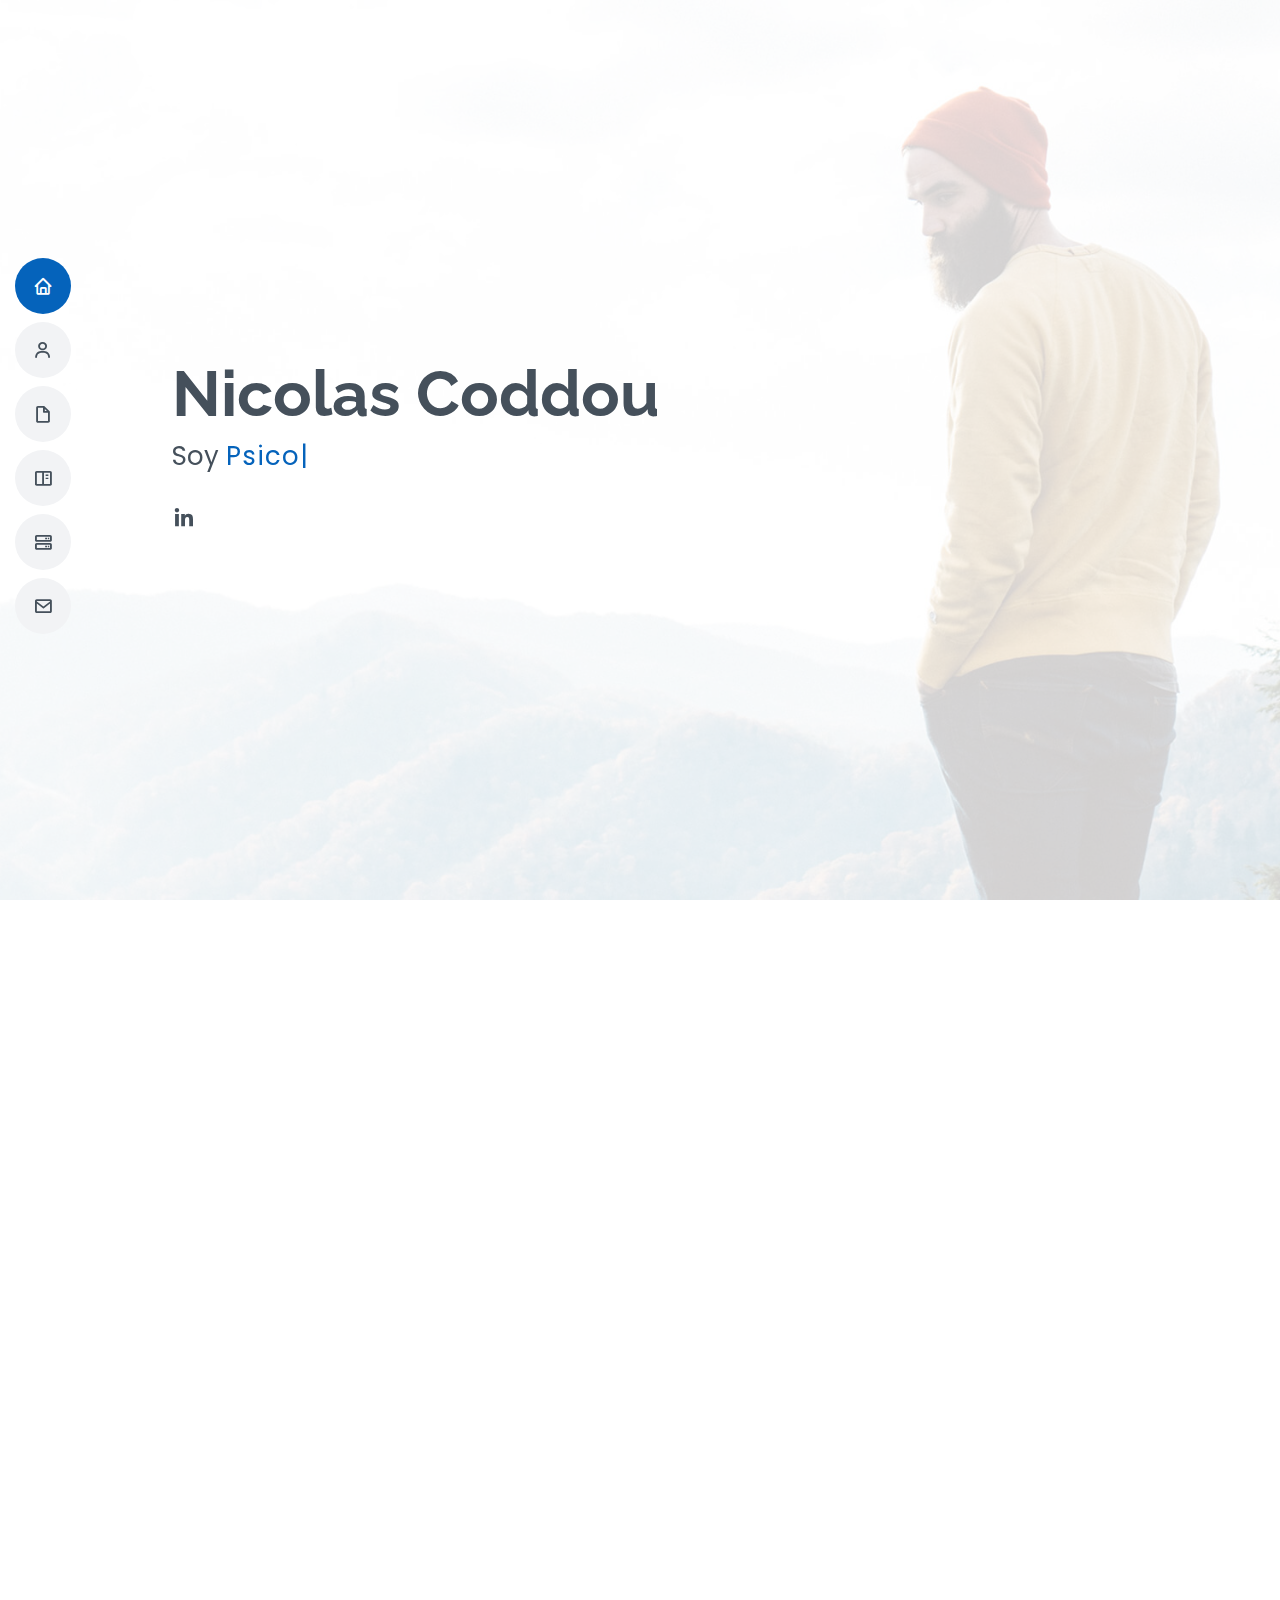
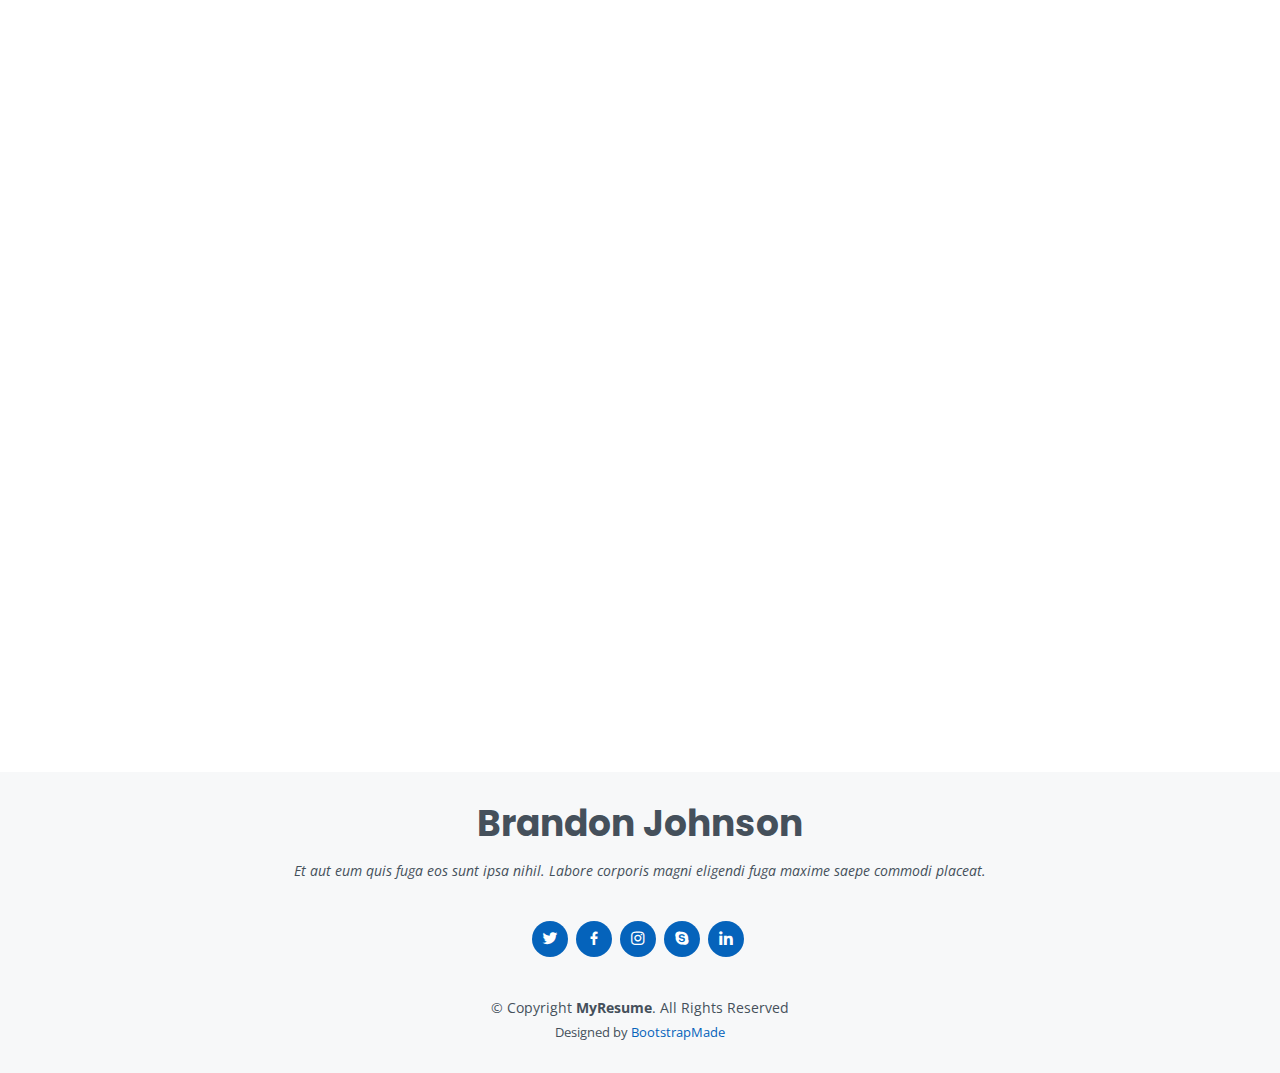
==== index.html @ 9c8418ac "first commit" ====
<!DOCTYPE html>
<html lang="en">

<head>
  <meta charset="utf-8">
  <meta content="width=device-width, initial-scale=1.0" name="viewport">

  <title>MyResume Bootstrap Template - Index</title>
  <meta content="" name="description">
  <meta content="" name="keywords">

  <!-- Favicons -->
  <link href="assets/img/favicon.png" rel="icon">
  <link href="assets/img/apple-touch-icon.png" rel="apple-touch-icon">

  <!-- Google Fonts -->
  <link href="https://fonts.googleapis.com/css?family=Open+Sans:300,300i,400,400i,600,600i,700,700i|Raleway:300,300i,400,400i,500,500i,600,600i,700,700i|Poppins:300,300i,400,400i,500,500i,600,600i,700,700i" rel="stylesheet">

  <!-- Iconos -->
  <link rel="stylesheet" href="https://cdnjs.cloudflare.com/ajax/libs/font-awesome/6.1.1/css/all.min.css" integrity="sha512-KfkfwYDsLkIlwQp6LFnl8zNdLGxu9YAA1QvwINks4PhcElQSvqcyVLLD9aMhXd13uQjoXtEKNosOWaZqXgel0g==" crossorigin="anonymous" referrerpolicy="no-referrer" />    
  
  <!-- Vendor CSS Files -->
  <link href="assets/vendor/aos/aos.css" rel="stylesheet">
  <link href="assets/vendor/bootstrap/css/bootstrap.min.css" rel="stylesheet">
  <link href="assets/vendor/bootstrap-icons/bootstrap-icons.css" rel="stylesheet">
  <link href="assets/vendor/boxicons/css/boxicons.min.css" rel="stylesheet">
  <link href="assets/vendor/glightbox/css/glightbox.min.css" rel="stylesheet">
  <link href="assets/vendor/swiper/swiper-bundle.min.css" rel="stylesheet">

  <!-- Template Main CSS File -->
  <link href="assets/css/style.css" rel="stylesheet">

  <!-- =======================================================
  * Template Name: MyResume - v4.7.0
  * Template URL: https://bootstrapmade.com/free-html-bootstrap-template-my-resume/
  * Author: BootstrapMade.com
  * License: https://bootstrapmade.com/license/
  ======================================================== -->
</head>

<body>

  <!-- ======= Mobile nav toggle button ======= -->
  <!-- <button type="button" class="mobile-nav-toggle d-xl-none"><i class="bi bi-list mobile-nav-toggle"></i></button> -->
  <i class="bi bi-list mobile-nav-toggle d-xl-none"></i>
  <!-- ======= Header ======= -->
  <header id="header" class="d-flex flex-column justify-content-center">

    <nav id="navbar" class="navbar nav-menu">
      <ul>
        <li><a href="#hero" class="nav-link scrollto active"><i class="bx bx-home"></i> <span>Home</span></a></li>
        <li><a href="#about" class="nav-link scrollto"><i class="bx bx-user"></i> <span>Sobre Mi</span></a></li>
        <li><a href="#resume" class="nav-link scrollto"><i class="bx bx-file-blank"></i> <span>Experiencia</span></a></li>
        <li><a href="#portfolio" class="nav-link scrollto"><i class="bx bx-book-content"></i> <span>Portfolio</span></a></li>
        <li><a href="#services" class="nav-link scrollto"><i class="bx bx-server"></i> <span>Services</span></a></li>
        <li><a href="#contact" class="nav-link scrollto"><i class="bx bx-envelope"></i> <span>Contacto</span></a></li>
      </ul>
    </nav><!-- .nav-menu -->

  </header><!-- End Header -->

  <!-- ======= Hero Section ======= -->
  <section id="hero" class="d-flex flex-column justify-content-center">
    <div class="container" data-aos="zoom-in" data-aos-delay="100">
      <h1>Nicolas Coddou</h1>
      <p>Soy <span class="typed" data-typed-items="Psicologo, Cientista de Datos"></span></p>
      <div class="social-links">
        <!-- <a href="#" class="twitter"><i class="bx bxl-twitter"></i></a>
        <a href="#" class="facebook"><i class="bx bxl-facebook"></i></a>
        <a href="#" class="instagram"><i class="bx bxl-instagram"></i></a>
        <a href="#" class="google-plus"><i class="bx bxl-skype"></i></a> -->
        <a href="https://www.linkedin.com/in/nicolas-coddou-046294187/" class="linkedin"><i class="bx bxl-linkedin"></i></a>
      </div>
    </div>
  </section><!-- End Hero -->

  <main id="main">

    <!-- ======= About Section ======= -->
    <section id="about" class="about">
      <div class="container" data-aos="fade-up">

        <div class="section-title">
          <h2>Sobre Mi</h2>
          <p>Alumno de Magister en Data Science de la Universidad Adolfo Ibañez</p>
        </div>

        <div class="row">
          <div class="col-lg-4">
            <img src="assets/img/profile-img.jpg" class="img-fluid" alt="">
          </div>
          <div class="col-lg-8 pt-4 pt-lg-0 content">
            <h3>Psicologo &amp; Data Scientist.</h3>
            <p class="fst-italic">
              Lorem ipsum dolor sit amet, consectetur adipiscing elit, sed do eiusmod tempor incididunt ut labore et dolore
              magna aliqua.
            </p>
            <div class="row">
              <div class="col-lg-6">
                <ul>
                  <li><i class="bi bi-chevron-right"></i> <strong>Fecha de Nacimiento:</strong> <span>20 de Octubre, 1995</span></li>
                  <li><i class="bi bi-chevron-right"></i> <strong>Sitio:</strong> <span>PONER LINK DE GITHUB</span></li>
                  <li><i class="bi bi-chevron-right"></i> <strong>Telefono:</strong> <span>+569 82490237</span></li>
                  <li><i class="bi bi-chevron-right"></i> <strong>Ciudad:</strong> <span>Santiago, Las Condes</span></li>
                </ul>
              </div>
              <div class="col-lg-6">
                <ul>
                  <li><i class="bi bi-chevron-right"></i> <strong>Edad:</strong> <span>27</span></li>
                  <!-- <li><i class="bi bi-chevron-right"></i> <strong>Grad:</strong> <span>Master</span></li> -->
                  <li><i class="bi bi-chevron-right"></i> <strong>Email:</strong> <span>psi.nicolas.coddou@gmail.com</span></li>
                  <li><i class="bi bi-chevron-right"></i> <strong>Freelance:</strong> <span>Available</span></li>
                </ul>
              </div>
            </div>
            <p>
              Officiis eligendi itaque labore et dolorum mollitia officiis optio vero. Quisquam sunt adipisci omnis et ut. Nulla accusantium dolor incidunt officia tempore. Et eius omnis.
              Cupiditate ut dicta maxime officiis quidem quia. Sed et consectetur qui quia repellendus itaque neque. Aliquid amet quidem ut quaerat cupiditate. Ab et eum qui repellendus omnis culpa magni laudantium dolores.
            </p>
          </div>
        </div>

      </div>
    </section><!-- End About Section -->

    <!-- ======= Facts Section ======= -->
    <section id="facts" class="facts">
      <div class="container" data-aos="fade-up">

        <div class="section-title">
          <h2>Facts</h2>
          <p>Magnam dolores commodi suscipit. Necessitatibus eius consequatur ex aliquid fuga eum quidem. Sit sint consectetur velit. Quisquam quos quisquam cupiditate. Et nemo qui impedit suscipit alias ea. Quia fugiat sit in iste officiis commodi quidem hic quas.</p>
        </div>

        <div class="row">

          <!-- <div class="col-lg-3 col-md-6">
            <div class="count-box">
              <i class="fa-solid fa-building-columns"></i>
              <span data-purecounter-start="0" data-purecounter-end="3" data-purecounter-duration="1" class="purecounter"></span>
              <p>Diplomados</p>
            </div>
          </div>

          <div class="col-lg-3 col-md-6 mt-5 mt-md-0">
            <div class="count-box">
              <i class="bi bi-journal-richtext"></i>
              <span data-purecounter-start="0" data-purecounter-end="521" data-purecounter-duration="1" class="purecounter"></span>
              <p>Projects</p>
            </div>
          </div> -->

          <div class="col-lg-6 col-md-6 mt-5 mt-lg-0">
            <div class="count-box">
              <i class="fa-solid fa-building-columns"></i>
              <span data-purecounter-start="0" data-purecounter-end="3" data-purecounter-duration="1" class="purecounter"></span>
              <p>Diplomados</p>
            </div>
          </div>

          <div class="col-lg-6 col-md-6 mt-5 mt-lg-0">
            <div class="count-box">
              <i class="fa-solid fa-code"></i>
              <span data-purecounter-start="0" data-purecounter-end="102" data-purecounter-duration="1" class="purecounter"></span>
              <p>Semanas Programando</p>
            </div>
          </div>

        </div>

      </div>
    </section><!-- End Facts Section -->

    <!-- ======= Skills Section ======= -->
    <section id="skills" class="skills section-bg">
      <div class="container" data-aos="fade-up">

        <div class="section-title">
          <h2>Habilidades</h2>
          <p>Magnam dolores commodi suscipit. Necessitatibus eius consequatur ex aliquid fuga eum quidem. Sit sint consectetur velit. Quisquam quos quisquam cupiditate. Et nemo qui impedit suscipit alias ea. Quia fugiat sit in iste officiis commodi quidem hic quas.</p>
        </div>

        <div class="row skills-content">

          <div class="col-lg-6">

            <div class="progress">
              <span class="skill">Python<i class="val">Intermedio-Avanzado</i></span>
              <div class="progress-bar-wrap">
                <div class="progress-bar" role="progressbar" aria-valuenow="74" aria-valuemin="0" aria-valuemax="80"></div>
              </div>
            </div>

            <div class="progress">
              <span class="skill">SQL y Derivados <i class="val">Intermedio</i></span>
              <div class="progress-bar-wrap">
                <div class="progress-bar" role="progressbar" aria-valuenow="56" aria-valuemin="0" aria-valuemax="100"></div>
              </div>
            </div>

            <div class="progress">
              <span class="skill">HTML <i class="val">Basico</i></span>
              <div class="progress-bar-wrap">
                <div class="progress-bar" role="progressbar" aria-valuenow="35" aria-valuemin="0" aria-valuemax="100"></div>
              </div>
            </div>

          </div>

          <div class="col-lg-6">

            <div class="progress">
              <span class="skill">CSS <i class="val">Avanzado</i></span>
              <div class="progress-bar-wrap">
                <div class="progress-bar" role="progressbar" aria-valuenow="30" aria-valuemin="0" aria-valuemax="100"></div>
              </div>
            </div>

            <div class="progress">
              <span class="skill">PowerPoint - Google Slides <i class="val">Avanzado</i></span>
              <div class="progress-bar-wrap">
                <div class="progress-bar" role="progressbar" aria-valuenow="85" aria-valuemin="0" aria-valuemax="100"></div>
              </div>
            </div>

            <div class="progress">
              <span class="skill">EXCEL <i class="val">Intermedio</i></span>
              <div class="progress-bar-wrap">
                <div class="progress-bar" role="progressbar" aria-valuenow="55" aria-valuemin="0" aria-valuemax="100"></div>
              </div>
            </div>

          </div>

        </div>

      </div>
    </section><!-- End Skills Section -->

    <!-- ======= Resume Section ======= -->
    <section id="resume" class="resume">
      <div class="container" data-aos="fade-up">

        <div class="section-title">
          <h2>Experiencia y Formación</h2>
        </div>

        <div class="row">
          <div class="col-lg-6">
            <h3 class="resume-title">Resumen</h3>
            <div class="resume-item pb-0">
              <h4>Nicolas Coddou</h4>
              <p><em>Psicologo con interes en expandirse al area de la Ciencia de Datos, con el fin de poder unir las ciencias sociales y la ingenieria Estadistica para la toma de decisiones</em></p>
              <ul>
                <li>Las Condes, Santiago</li>
                <li>+569 82490237</li>
                <li>psi.nicolas.coddou@gmail.com</li>
              </ul>
            </div>

            <h3 class="resume-title">Educación - Grados Academicos</h3>
            <div class="resume-item">
              <h4>Magister Data Science</h4>
              <h5>2021 - 2023</h5>
              <p></p>
              <img src="/assets/img/uai.jpg" alt="Logo UAI">
              <p></p>
              <p>Formamos para especializarse en Ciencia de Datos, para ser capaz de tomar decisiones
                estratégicas a través de conocimientos sólidos en gestión y análisis
                de datos</p>
            </div>
            <div class="resume-item">
              <h4>Psicología</h4>
              <h5>2014 - 2019</h5>
              <p></p>
              <img src="/assets/img/udp.png" alt="Logo UDP">
              <p></p>
              <p>Los psicólogos y psicólogas de la Universidad Diego Portales están preparados y preparadas para elaborar y ejecutar diagnósticos e intervenciones psicológicas en distintos contextos, tales como consulta privada, centros de salud, centros educacionales, programas psicosociales, programas psicojurídicos, empresas u organizaciones.</p>
            </div>
          </div>
          <div class="col-lg-6">
            <h3 class="resume-title">Postgrados</h3>
            <div class="resume-item">
              <h4>Big Data y Machine Learning</h4>
              <h5>2021</h5>
              <p></p>
              <img src="/assets/img/logo-puc.png" alt="Logo UDP">
              <p></p>
              <ul>
                <li>Formacion en las librerías Esenciales de Python para Machine Learning</li>
                <li>Herramientas de Big Data: Ecosistema Hadoop </li>
                <li>Visualizacion de Datos</li>
                <li>Aplicación de Casos</li>
              </ul>
            </div>
            <div class="resume-item">
              <h4>Graphic design specialist</h4>
              <h5>2017 - 2018</h5>
              <p><em>Stepping Stone Advertising, New York, NY</em></p>
              <ul>
                <li>Developed numerous marketing programs (logos, brochures,infographics, presentations, and advertisements).</li>
                <li>Managed up to 5 projects or tasks at a given time while under pressure</li>
                <li>Recommended and consulted with clients on the most appropriate graphic design</li>
                <li>Created 4+ design presentations and proposals a month for clients and account managers</li>
              </ul>
            </div>
          </div>
        </div>

      </div>
    </section><!-- End Resume Section -->

    <!-- ======= Portfolio Section ======= -->
    <section id="portfolio" class="portfolio section-bg">
      <div class="container" data-aos="fade-up">

        <div class="section-title">
          <h2>Portfolio</h2>
          <p>Magnam dolores commodi suscipit. Necessitatibus eius consequatur ex aliquid fuga eum quidem. Sit sint consectetur velit. Quisquam quos quisquam cupiditate. Et nemo qui impedit suscipit alias ea. Quia fugiat sit in iste officiis commodi quidem hic quas.</p>
        </div>

        <div class="row">
          <div class="col-lg-12 d-flex justify-content-center" data-aos="fade-up" data-aos-delay="100">
            <ul id="portfolio-flters">
              <li data-filter="*" class="filter-active">All</li>
              <li data-filter=".filter-app">App</li>
              <li data-filter=".filter-card">Card</li>
              <li data-filter=".filter-web">Web</li>
            </ul>
          </div>
        </div>

        <div class="row portfolio-container" data-aos="fade-up" data-aos-delay="200">

          <div class="col-lg-4 col-md-6 portfolio-item filter-app">
            <div class="portfolio-wrap">
              <img src="assets/img/portfolio/portfolio-1.jpg" class="img-fluid" alt="">
              <div class="portfolio-info">
                <h4>App 1</h4>
                <p>App</p>
                <div class="portfolio-links">
                  <a href="assets/img/portfolio/portfolio-1.jpg" data-gallery="portfolioGallery" class="portfolio-lightbox" title="App 1"><i class="bx bx-plus"></i></a>
                  <a href="portfolio-details.html" class="portfolio-details-lightbox" data-glightbox="type: external" title="Portfolio Details"><i class="bx bx-link"></i></a>
                </div>
              </div>
            </div>
          </div>

          <div class="col-lg-4 col-md-6 portfolio-item filter-web">
            <div class="portfolio-wrap">
              <img src="assets/img/portfolio/portfolio-2.jpg" class="img-fluid" alt="">
              <div class="portfolio-info">
                <h4>Web 3</h4>
                <p>Web</p>
                <div class="portfolio-links">
                  <a href="assets/img/portfolio/portfolio-2.jpg" data-gallery="portfolioGallery" class="portfolio-lightbox" title="Web 3"><i class="bx bx-plus"></i></a>
                  <a href="portfolio-details.html" class="portfolio-details-lightbox" data-glightbox="type: external" title="Portfolio Details"><i class="bx bx-link"></i></a>
                </div>
              </div>
            </div>
          </div>

          <div class="col-lg-4 col-md-6 portfolio-item filter-app">
            <div class="portfolio-wrap">
              <img src="assets/img/portfolio/portfolio-3.jpg" class="img-fluid" alt="">
              <div class="portfolio-info">
                <h4>App 2</h4>
                <p>App</p>
                <div class="portfolio-links">
                  <a href="assets/img/portfolio/portfolio-3.jpg" data-gallery="portfolioGallery" class="portfolio-lightbox" title="App 2"><i class="bx bx-plus"></i></a>
                  <a href="portfolio-details.html" class="portfolio-details-lightbox" data-glightbox="type: external" title="Portfolio Details"><i class="bx bx-link"></i></a>
                </div>
              </div>
            </div>
          </div>

          <div class="col-lg-4 col-md-6 portfolio-item filter-card">
            <div class="portfolio-wrap">
              <img src="assets/img/portfolio/portfolio-4.jpg" class="img-fluid" alt="">
              <div class="portfolio-info">
                <h4>Card 2</h4>
                <p>Card</p>
                <div class="portfolio-links">
                  <a href="assets/img/portfolio/portfolio-4.jpg" data-gallery="portfolioGallery" class="portfolio-lightbox" title="Card 2"><i class="bx bx-plus"></i></a>
                  <a href="portfolio-details.html" class="portfolio-details-lightbox" data-glightbox="type: external" title="Portfolio Details"><i class="bx bx-link"></i></a>
                </div>
              </div>
            </div>
          </div>

          <div class="col-lg-4 col-md-6 portfolio-item filter-web">
            <div class="portfolio-wrap">
              <img src="assets/img/portfolio/portfolio-5.jpg" class="img-fluid" alt="">
              <div class="portfolio-info">
                <h4>Web 2</h4>
                <p>Web</p>
                <div class="portfolio-links">
                  <a href="assets/img/portfolio/portfolio-5.jpg" data-gallery="portfolioGallery" class="portfolio-lightbox" title="Web 2"><i class="bx bx-plus"></i></a>
                  <a href="portfolio-details.html" class="portfolio-details-lightbox" data-glightbox="type: external" title="Portfolio Details"><i class="bx bx-link"></i></a>
                </div>
              </div>
            </div>
          </div>

          <div class="col-lg-4 col-md-6 portfolio-item filter-app">
            <div class="portfolio-wrap">
              <img src="assets/img/portfolio/portfolio-6.jpg" class="img-fluid" alt="">
              <div class="portfolio-info">
                <h4>App 3</h4>
                <p>App</p>
                <div class="portfolio-links">
                  <a href="assets/img/portfolio/portfolio-6.jpg" data-gallery="portfolioGallery" class="portfolio-lightbox" title="App 3"><i class="bx bx-plus"></i></a>
                  <a href="portfolio-details.html" class="portfolio-details-lightbox" data-glightbox="type: external" title="Portfolio Details"><i class="bx bx-link"></i></a>
                </div>
              </div>
            </div>
          </div>

          <div class="col-lg-4 col-md-6 portfolio-item filter-card">
            <div class="portfolio-wrap">
              <img src="assets/img/portfolio/portfolio-7.jpg" class="img-fluid" alt="">
              <div class="portfolio-info">
                <h4>Card 1</h4>
                <p>Card</p>
                <div class="portfolio-links">
                  <a href="assets/img/portfolio/portfolio-7.jpg" data-gallery="portfolioGallery" class="portfolio-lightbox" title="Card 1"><i class="bx bx-plus"></i></a>
                  <a href="portfolio-details.html" class="portfolio-details-lightbox" data-glightbox="type: external" title="Portfolio Details"><i class="bx bx-link"></i></a>
                </div>
              </div>
            </div>
          </div>

          <div class="col-lg-4 col-md-6 portfolio-item filter-card">
            <div class="portfolio-wrap">
              <img src="assets/img/portfolio/portfolio-8.jpg" class="img-fluid" alt="">
              <div class="portfolio-info">
                <h4>Card 3</h4>
                <p>Card</p>
                <div class="portfolio-links">
                  <a href="assets/img/portfolio/portfolio-8.jpg" data-gallery="portfolioGallery" class="portfolio-lightbox" title="Card 3"><i class="bx bx-plus"></i></a>
                  <a href="portfolio-details.html" class="portfolio-details-lightbox" data-glightbox="type: external" title="Portfolio Details"><i class="bx bx-link"></i></a>
                </div>
              </div>
            </div>
          </div>

          <div class="col-lg-4 col-md-6 portfolio-item filter-web">
            <div class="portfolio-wrap">
              <img src="assets/img/portfolio/portfolio-9.jpg" class="img-fluid" alt="">
              <div class="portfolio-info">
                <h4>Web 3</h4>
                <p>Web</p>
                <div class="portfolio-links">
                  <a href="assets/img/portfolio/portfolio-9.jpg" data-gallery="portfolioGallery" class="portfolio-lightbox" title="Web 3"><i class="bx bx-plus"></i></a>
                  <a href="portfolio-details.html" class="portfolio-details-lightbox" data-glightbox="type: external" title="Portfolio Details"><i class="bx bx-link"></i></a>
                </div>
              </div>
            </div>
          </div>

        </div>

      </div>
    </section><!-- End Portfolio Section -->

    <!-- ======= Services Section ======= -->
    <section id="services" class="services">
      <div class="container" data-aos="fade-up">

        <div class="section-title">
          <h2>Services</h2>
          <p>Magnam dolores commodi suscipit. Necessitatibus eius consequatur ex aliquid fuga eum quidem. Sit sint consectetur velit. Quisquam quos quisquam cupiditate. Et nemo qui impedit suscipit alias ea. Quia fugiat sit in iste officiis commodi quidem hic quas.</p>
        </div>

        <div class="row">

          <div class="col-lg-4 col-md-6 d-flex align-items-stretch" data-aos="zoom-in" data-aos-delay="100">
            <div class="icon-box iconbox-blue">
              <div class="icon">
                <svg width="100" height="100" viewBox="0 0 600 600" xmlns="http://www.w3.org/2000/svg">
                  <path stroke="none" stroke-width="0" fill="#f5f5f5" d="M300,521.0016835830174C376.1290562159157,517.8887921683347,466.0731472004068,529.7835943286574,510.70327084640275,468.03025145048787C554.3714126377745,407.6079735673963,508.03601936045806,328.9844924480964,491.2728898941984,256.3432110539036C474.5976632858925,184.082847569629,479.9380746630129,96.60480741107993,416.23090153303,58.64404602377083C348.86323505073057,18.502131276798302,261.93793281208167,40.57373210992963,193.5410806939664,78.93577620505333C130.42746243093433,114.334589627462,98.30271207620316,179.96522072025542,76.75703585869454,249.04625023123273C51.97151888228291,328.5150500222984,13.704378332031375,421.85034740162234,66.52175969318436,486.19268352777647C119.04800174914682,550.1803526380478,217.28368757567262,524.383925680826,300,521.0016835830174"></path>
                </svg>
                <i class="bx bxl-dribbble"></i>
              </div>
              <h4><a href="">Lorem Ipsum</a></h4>
              <p>Voluptatum deleniti atque corrupti quos dolores et quas molestias excepturi</p>
            </div>
          </div>

          <div class="col-lg-4 col-md-6 d-flex align-items-stretch mt-4 mt-md-0" data-aos="zoom-in" data-aos-delay="200">
            <div class="icon-box iconbox-orange ">
              <div class="icon">
                <svg width="100" height="100" viewBox="0 0 600 600" xmlns="http://www.w3.org/2000/svg">
                  <path stroke="none" stroke-width="0" fill="#f5f5f5" d="M300,582.0697525312426C382.5290701553225,586.8405444964366,449.9789794690241,525.3245884688669,502.5850820975895,461.55621195738473C556.606425686781,396.0723002908107,615.8543463187945,314.28637112970534,586.6730223649479,234.56875336149918C558.9533121215079,158.8439757836574,454.9685369536778,164.00468322053177,381.49747125262974,130.76875717737553C312.15926192815925,99.40240125094834,248.97055460311594,18.661163978235184,179.8680185752513,50.54337015887873C110.5421016452524,82.52863877960104,119.82277516462835,180.83849132639028,109.12597500060166,256.43424936330496C100.08760227029461,320.3096726198365,92.17705696193138,384.0621239912766,124.79988738764834,439.7174275375508C164.83382741302287,508.01625554203684,220.96474134820875,577.5009287672846,300,582.0697525312426"></path>
                </svg>
                <i class="bx bx-file"></i>
              </div>
              <h4><a href="">Sed Perspiciatis</a></h4>
              <p>Duis aute irure dolor in reprehenderit in voluptate velit esse cillum dolore</p>
            </div>
          </div>

          <div class="col-lg-4 col-md-6 d-flex align-items-stretch mt-4 mt-lg-0" data-aos="zoom-in" data-aos-delay="300">
            <div class="icon-box iconbox-pink">
              <div class="icon">
                <svg width="100" height="100" viewBox="0 0 600 600" xmlns="http://www.w3.org/2000/svg">
                  <path stroke="none" stroke-width="0" fill="#f5f5f5" d="M300,541.5067337569781C382.14930387511276,545.0595476570109,479.8736841581634,548.3450877840088,526.4010558755058,480.5488172755941C571.5218469581645,414.80211281144784,517.5187510058486,332.0715597781072,496.52539010469104,255.14436215662573C477.37192572678356,184.95920475031193,473.57363656557914,105.61284051026155,413.0603344069578,65.22779650032875C343.27470386102294,18.654635553484475,251.2091493199835,5.337323636656869,175.0934190732945,40.62881213300186C97.87086631185822,76.43348514350839,51.98124368387456,156.15599469081315,36.44837278890362,239.84606092416172C21.716077023791087,319.22268207091537,43.775223500013084,401.1760424656574,96.891909868211,461.97329694683043C147.22146801428983,519.5804099606455,223.5754009179313,538.201503339737,300,541.5067337569781"></path>
                </svg>
                <i class="bx bx-tachometer"></i>
              </div>
              <h4><a href="">Magni Dolores</a></h4>
              <p>Excepteur sint occaecat cupidatat non proident, sunt in culpa qui officia</p>
            </div>
          </div>

          <div class="col-lg-4 col-md-6 d-flex align-items-stretch mt-4" data-aos="zoom-in" data-aos-delay="100">
            <div class="icon-box iconbox-yellow">
              <div class="icon">
                <svg width="100" height="100" viewBox="0 0 600 600" xmlns="http://www.w3.org/2000/svg">
                  <path stroke="none" stroke-width="0" fill="#f5f5f5" d="M300,503.46388370962813C374.79870501325706,506.71871716319447,464.8034551963731,527.1746412648533,510.4981551193396,467.86667711651364C555.9287308511215,408.9015244558933,512.6030010748507,327.5744911775523,490.211057578863,256.5855673507754C471.097692560561,195.9906835881958,447.69079081568157,138.11976852964426,395.19560036434837,102.3242989838813C329.3053358748298,57.3949838291264,248.02791733380457,8.279543830951368,175.87071277845988,42.242879143198664C103.41431057327972,76.34704239035025,93.79494320519305,170.9812938413882,81.28167332365135,250.07896920659033C70.17666984294237,320.27484674793965,64.84698225790005,396.69656628748305,111.28512138212992,450.4950937839243C156.20124167950087,502.5303643271138,231.32542653798444,500.4755392045468,300,503.46388370962813"></path>
                </svg>
                <i class="bx bx-layer"></i>
              </div>
              <h4><a href="">Nemo Enim</a></h4>
              <p>At vero eos et accusamus et iusto odio dignissimos ducimus qui blanditiis</p>
            </div>
          </div>

          <div class="col-lg-4 col-md-6 d-flex align-items-stretch mt-4" data-aos="zoom-in" data-aos-delay="200">
            <div class="icon-box iconbox-red">
              <div class="icon">
                <svg width="100" height="100" viewBox="0 0 600 600" xmlns="http://www.w3.org/2000/svg">
                  <path stroke="none" stroke-width="0" fill="#f5f5f5" d="M300,532.3542879108572C369.38199826031484,532.3153073249985,429.10787420159085,491.63046689027357,474.5244479745417,439.17860296908856C522.8885846962883,383.3225815378663,569.1668002868075,314.3205725914397,550.7432151929288,242.7694973846089C532.6665558377875,172.5657663291529,456.2379748765914,142.6223662098291,390.3689995646985,112.34683881706744C326.66090330228417,83.06452184765237,258.84405631176094,53.51806209861945,193.32584062364296,78.48882559362697C121.61183558270385,105.82097193414197,62.805066853699245,167.19869350419734,48.57481801355237,242.6138429142374C34.843463184063346,315.3850353017275,76.69343916112496,383.4422959591041,125.22947124332185,439.3748458443577C170.7312796277747,491.8107796887764,230.57421082200815,532.3932930995766,300,532.3542879108572"></path>
                </svg>
                <i class="bx bx-slideshow"></i>
              </div>
              <h4><a href="">Dele Cardo</a></h4>
              <p>Quis consequatur saepe eligendi voluptatem consequatur dolor consequuntur</p>
            </div>
          </div>

          <div class="col-lg-4 col-md-6 d-flex align-items-stretch mt-4" data-aos="zoom-in" data-aos-delay="300">
            <div class="icon-box iconbox-teal">
              <div class="icon">
                <svg width="100" height="100" viewBox="0 0 600 600" xmlns="http://www.w3.org/2000/svg">
                  <path stroke="none" stroke-width="0" fill="#f5f5f5" d="M300,566.797414625762C385.7384707136149,576.1784315230908,478.7894351017131,552.8928747891023,531.9192734346935,484.94944893311C584.6109503024035,417.5663521118492,582.489472248146,322.67544863468447,553.9536738515405,242.03673114598146C529.1557734026468,171.96086150256528,465.24506316201064,127.66468636344209,395.9583748389544,100.7403814666027C334.2173773831606,76.7482773500951,269.4350130405921,84.62216499799875,207.1952322260088,107.2889140133804C132.92018162631612,134.33871894543012,41.79353780512637,160.00259165414826,22.644507872594943,236.69541883565114C3.319112789854554,314.0945973066697,72.72355303640163,379.243833228382,124.04198916343866,440.3218312028393C172.9286146004772,498.5055451809895,224.45579914871206,558.5317968840102,300,566.797414625762"></path>
                </svg>
                <i class="bx bx-arch"></i>
              </div>
              <h4><a href="">Divera Don</a></h4>
              <p>Modi nostrum vel laborum. Porro fugit error sit minus sapiente sit aspernatur</p>
            </div>
          </div>

        </div>

      </div>
    </section><!-- End Services Section -->

    <!-- ======= Testimonials Section ======= -->
    <section id="testimonials" class="testimonials section-bg">
      <div class="container" data-aos="fade-up">

        <div class="section-title">
          <h2>Testimonials</h2>
        </div>

        <div class="testimonials-slider swiper" data-aos="fade-up" data-aos-delay="100">
          <div class="swiper-wrapper">

            <div class="swiper-slide">
              <div class="testimonial-item">
                <img src="assets/img/testimonials/testimonials-1.jpg" class="testimonial-img" alt="">
                <h3>Saul Goodman</h3>
                <h4>Ceo &amp; Founder</h4>
                <p>
                  <i class="bx bxs-quote-alt-left quote-icon-left"></i>
                  Proin iaculis purus consequat sem cure digni ssim donec porttitora entum suscipit rhoncus. Accusantium quam, ultricies eget id, aliquam eget nibh et. Maecen aliquam, risus at semper.
                  <i class="bx bxs-quote-alt-right quote-icon-right"></i>
                </p>
              </div>
            </div><!-- End testimonial item -->

            <div class="swiper-slide">
              <div class="testimonial-item">
                <img src="assets/img/testimonials/testimonials-2.jpg" class="testimonial-img" alt="">
                <h3>Sara Wilsson</h3>
                <h4>Designer</h4>
                <p>
                  <i class="bx bxs-quote-alt-left quote-icon-left"></i>
                  Export tempor illum tamen malis malis eram quae irure esse labore quem cillum quid cillum eram malis quorum velit fore eram velit sunt aliqua noster fugiat irure amet legam anim culpa.
                  <i class="bx bxs-quote-alt-right quote-icon-right"></i>
                </p>
              </div>
            </div><!-- End testimonial item -->

            <div class="swiper-slide">
              <div class="testimonial-item">
                <img src="assets/img/testimonials/testimonials-3.jpg" class="testimonial-img" alt="">
                <h3>Jena Karlis</h3>
                <h4>Store Owner</h4>
                <p>
                  <i class="bx bxs-quote-alt-left quote-icon-left"></i>
                  Enim nisi quem export duis labore cillum quae magna enim sint quorum nulla quem veniam duis minim tempor labore quem eram duis noster aute amet eram fore quis sint minim.
                  <i class="bx bxs-quote-alt-right quote-icon-right"></i>
                </p>
              </div>
            </div><!-- End testimonial item -->

            <div class="swiper-slide">
              <div class="testimonial-item">
                <img src="assets/img/testimonials/testimonials-4.jpg" class="testimonial-img" alt="">
                <h3>Matt Brandon</h3>
                <h4>Freelancer</h4>
                <p>
                  <i class="bx bxs-quote-alt-left quote-icon-left"></i>
                  Fugiat enim eram quae cillum dolore dolor amet nulla culpa multos export minim fugiat minim velit minim dolor enim duis veniam ipsum anim magna sunt elit fore quem dolore labore illum veniam.
                  <i class="bx bxs-quote-alt-right quote-icon-right"></i>
                </p>
              </div>
            </div><!-- End testimonial item -->

            <div class="swiper-slide">
              <div class="testimonial-item">
                <img src="assets/img/testimonials/testimonials-5.jpg" class="testimonial-img" alt="">
                <h3>John Larson</h3>
                <h4>Entrepreneur</h4>
                <p>
                  <i class="bx bxs-quote-alt-left quote-icon-left"></i>
                  Quis quorum aliqua sint quem legam fore sunt eram irure aliqua veniam tempor noster veniam enim culpa labore duis sunt culpa nulla illum cillum fugiat legam esse veniam culpa fore nisi cillum quid.
                  <i class="bx bxs-quote-alt-right quote-icon-right"></i>
                </p>
              </div>
            </div><!-- End testimonial item -->

          </div>
          <div class="swiper-pagination"></div>
        </div>

      </div>
    </section><!-- End Testimonials Section -->

    <!-- ======= Contact Section ======= -->
    <section id="contact" class="contact">
      <div class="container" data-aos="fade-up">

        <div class="section-title">
          <h2>Contact</h2>
        </div>

        <div class="row mt-1">

          <div class="col-lg-4">
            <div class="info">
              <div class="address">
                <i class="bi bi-geo-alt"></i>
                <h4>Location:</h4>
                <p>A108 Adam Street, New York, NY 535022</p>
              </div>

              <div class="email">
                <i class="bi bi-envelope"></i>
                <h4>Email:</h4>
                <p>info@example.com</p>
              </div>

              <div class="phone">
                <i class="bi bi-phone"></i>
                <h4>Call:</h4>
                <p>+1 5589 55488 55s</p>
              </div>

            </div>

          </div>

          <div class="col-lg-8 mt-5 mt-lg-0">

            <form action="forms/contact.php" method="post" role="form" class="php-email-form">
              <div class="row">
                <div class="col-md-6 form-group">
                  <input type="text" name="name" class="form-control" id="name" placeholder="Your Name" required>
                </div>
                <div class="col-md-6 form-group mt-3 mt-md-0">
                  <input type="email" class="form-control" name="email" id="email" placeholder="Your Email" required>
                </div>
              </div>
              <div class="form-group mt-3">
                <input type="text" class="form-control" name="subject" id="subject" placeholder="Subject" required>
              </div>
              <div class="form-group mt-3">
                <textarea class="form-control" name="message" rows="5" placeholder="Message" required></textarea>
              </div>
              <div class="my-3">
                <div class="loading">Loading</div>
                <div class="error-message"></div>
                <div class="sent-message">Your message has been sent. Thank you!</div>
              </div>
              <div class="text-center"><button type="submit">Send Message</button></div>
            </form>

          </div>

        </div>

      </div>
    </section><!-- End Contact Section -->

  </main><!-- End #main -->

  <!-- ======= Footer ======= -->
  <footer id="footer">
    <div class="container">
      <h3>Brandon Johnson</h3>
      <p>Et aut eum quis fuga eos sunt ipsa nihil. Labore corporis magni eligendi fuga maxime saepe commodi placeat.</p>
      <div class="social-links">
        <a href="#" class="twitter"><i class="bx bxl-twitter"></i></a>
        <a href="#" class="facebook"><i class="bx bxl-facebook"></i></a>
        <a href="#" class="instagram"><i class="bx bxl-instagram"></i></a>
        <a href="#" class="google-plus"><i class="bx bxl-skype"></i></a>
        <a href="#" class="linkedin"><i class="bx bxl-linkedin"></i></a>
      </div>
      <div class="copyright">
        &copy; Copyright <strong><span>MyResume</span></strong>. All Rights Reserved
      </div>
      <div class="credits">
        <!-- All the links in the footer should remain intact. -->
        <!-- You can delete the links only if you purchased the pro version. -->
        <!-- Licensing information: [license-url] -->
        <!-- Purchase the pro version with working PHP/AJAX contact form: https://bootstrapmade.com/free-html-bootstrap-template-my-resume/ -->
        Designed by <a href="https://bootstrapmade.com/">BootstrapMade</a>
      </div>
    </div>
  </footer><!-- End Footer -->

  <div id="preloader"></div>
  <a href="#" class="back-to-top d-flex align-items-center justify-content-center"><i class="bi bi-arrow-up-short"></i></a>

  <!-- Vendor JS Files -->
  <script src="assets/vendor/purecounter/purecounter.js"></script>
  <script src="assets/vendor/aos/aos.js"></script>
  <script src="assets/vendor/bootstrap/js/bootstrap.bundle.min.js"></script>
  <script src="assets/vendor/glightbox/js/glightbox.min.js"></script>
  <script src="assets/vendor/isotope-layout/isotope.pkgd.min.js"></script>
  <script src="assets/vendor/swiper/swiper-bundle.min.js"></script>
  <script src="assets/vendor/typed.js/typed.min.js"></script>
  <script src="assets/vendor/waypoints/noframework.waypoints.js"></script>
  <script src="assets/vendor/php-email-form/validate.js"></script>

  <!-- Template Main JS File -->
  <script src="assets/js/main.js"></script>

</body>

</html>
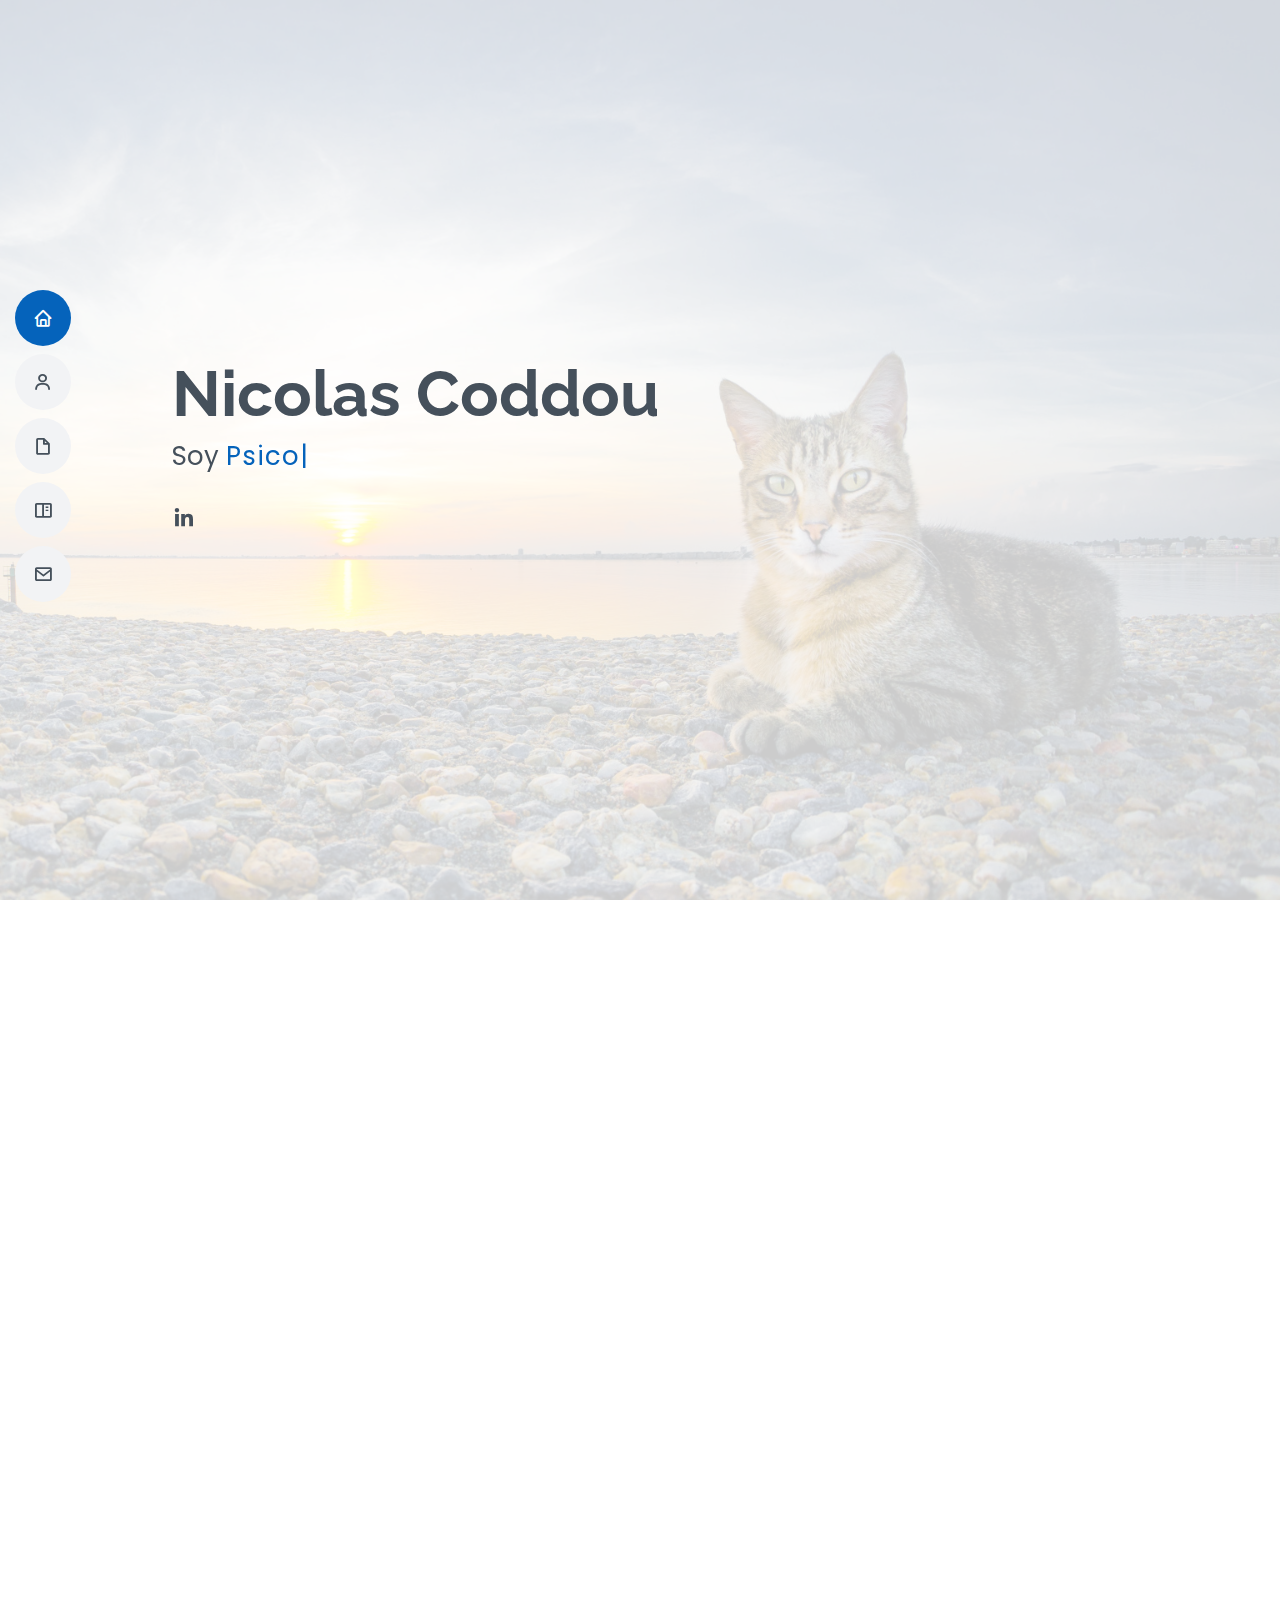
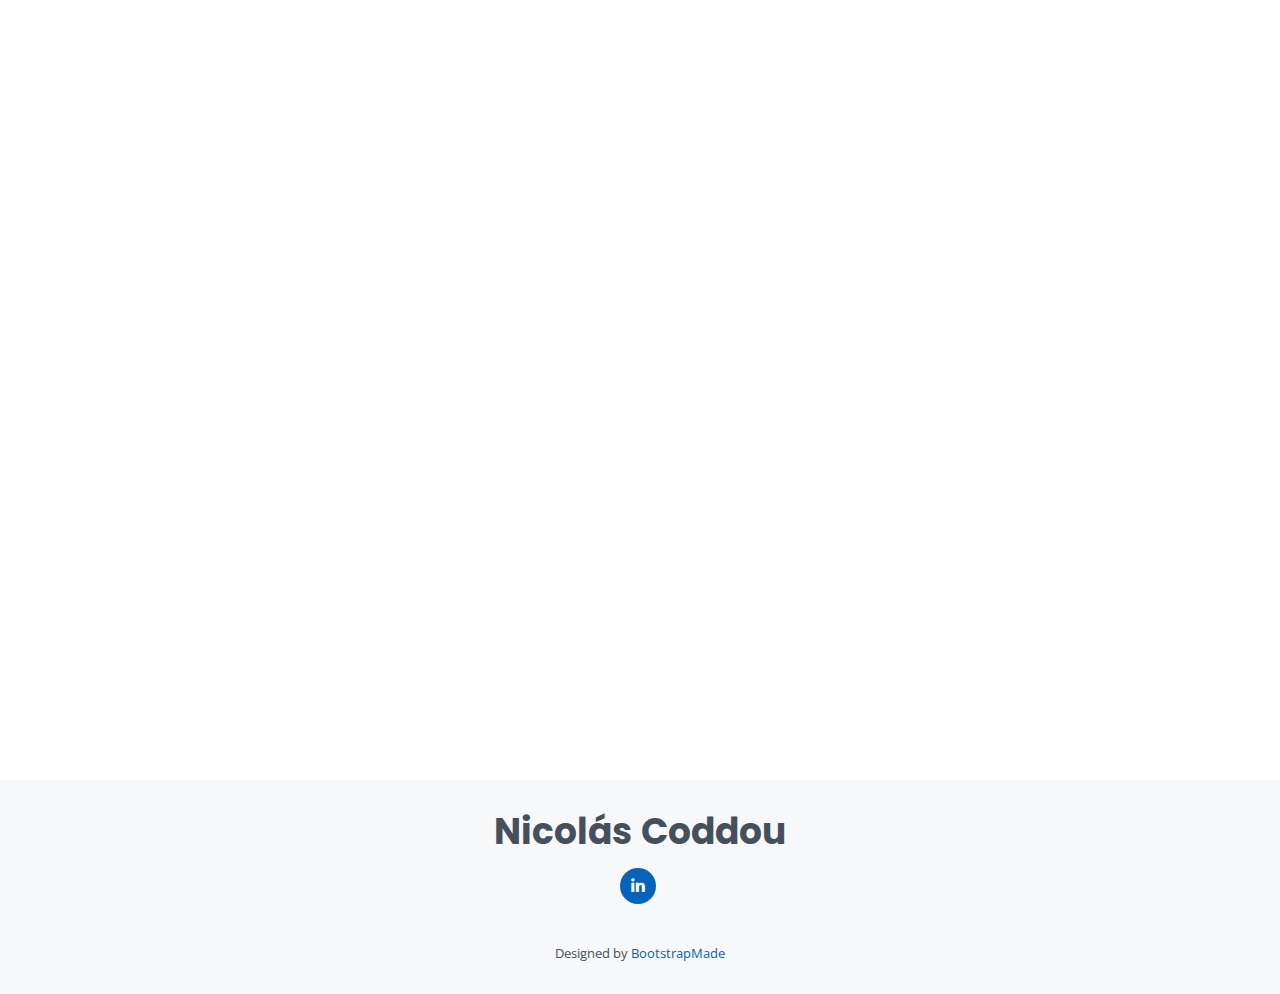
==== commit 541609ea: "Ultimos Cambios y limpieza de archivos no usados" ====
--- a/index.html
+++ b/index.html
@@ -5,13 +5,13 @@
   <meta charset="utf-8">
   <meta content="width=device-width, initial-scale=1.0" name="viewport">
 
-  <title>MyResume Bootstrap Template - Index</title>
+  <title>CV y Portafolio Nicolas Coddou</title>
   <meta content="" name="description">
   <meta content="" name="keywords">
 
   <!-- Favicons -->
-  <link href="assets/img/favicon.png" rel="icon">
-  <link href="assets/img/apple-touch-icon.png" rel="apple-touch-icon">
+  <link href="assets/img/psychology.png" rel="icon">
+  <link href="assets/img/psychology.png" rel="apple-touch-icon">
 
   <!-- Google Fonts -->
   <link href="https://fonts.googleapis.com/css?family=Open+Sans:300,300i,400,400i,600,600i,700,700i|Raleway:300,300i,400,400i,500,500i,600,600i,700,700i|Poppins:300,300i,400,400i,500,500i,600,600i,700,700i" rel="stylesheet">
@@ -37,11 +37,9 @@
   * License: https://bootstrapmade.com/license/
   ======================================================== -->
 </head>
-
 <body>
 
   <!-- ======= Mobile nav toggle button ======= -->
-  <!-- <button type="button" class="mobile-nav-toggle d-xl-none"><i class="bi bi-list mobile-nav-toggle"></i></button> -->
   <i class="bi bi-list mobile-nav-toggle d-xl-none"></i>
   <!-- ======= Header ======= -->
   <header id="header" class="d-flex flex-column justify-content-center">
@@ -50,9 +48,10 @@
       <ul>
         <li><a href="#hero" class="nav-link scrollto active"><i class="bx bx-home"></i> <span>Home</span></a></li>
         <li><a href="#about" class="nav-link scrollto"><i class="bx bx-user"></i> <span>Sobre Mi</span></a></li>
-        <li><a href="#resume" class="nav-link scrollto"><i class="bx bx-file-blank"></i> <span>Experiencia</span></a></li>
-        <li><a href="#portfolio" class="nav-link scrollto"><i class="bx bx-book-content"></i> <span>Portfolio</span></a></li>
-        <li><a href="#services" class="nav-link scrollto"><i class="bx bx-server"></i> <span>Services</span></a></li>
+        <li><a href="#resume" class="nav-link scrollto"><i class="bx bx-file-blank"></i> <span>Experiencia y
+              Formacion</span></a></li>
+        <li><a href="#portfolio" class="nav-link scrollto"><i class="bx bx-book-content"></i> <span>Portfolio</span></a>
+        </li>
         <li><a href="#contact" class="nav-link scrollto"><i class="bx bx-envelope"></i> <span>Contacto</span></a></li>
       </ul>
     </nav><!-- .nav-menu -->
@@ -65,11 +64,8 @@
       <h1>Nicolas Coddou</h1>
       <p>Soy <span class="typed" data-typed-items="Psicologo, Cientista de Datos"></span></p>
       <div class="social-links">
-        <!-- <a href="#" class="twitter"><i class="bx bxl-twitter"></i></a>
-        <a href="#" class="facebook"><i class="bx bxl-facebook"></i></a>
-        <a href="#" class="instagram"><i class="bx bxl-instagram"></i></a>
-        <a href="#" class="google-plus"><i class="bx bxl-skype"></i></a> -->
-        <a href="https://www.linkedin.com/in/nicolas-coddou-046294187/" class="linkedin"><i class="bx bxl-linkedin"></i></a>
+        <a href="https://www.linkedin.com/in/nicolas-coddou-046294187/" class="linkedin"><i
+            class="bx bxl-linkedin"></i></a>
       </div>
     </div>
   </section><!-- End Hero -->
@@ -87,36 +83,30 @@
 
         <div class="row">
           <div class="col-lg-4">
-            <img src="assets/img/profile-img.jpg" class="img-fluid" alt="">
+            <img src="assets/img/blackEnMaleta.jpeg" class="img-fluid" alt="">
           </div>
           <div class="col-lg-8 pt-4 pt-lg-0 content">
             <h3>Psicologo &amp; Data Scientist.</h3>
-            <p class="fst-italic">
-              Lorem ipsum dolor sit amet, consectetur adipiscing elit, sed do eiusmod tempor incididunt ut labore et dolore
-              magna aliqua.
-            </p>
+            <p><br></p>
             <div class="row">
               <div class="col-lg-6">
                 <ul>
-                  <li><i class="bi bi-chevron-right"></i> <strong>Fecha de Nacimiento:</strong> <span>20 de Octubre, 1995</span></li>
-                  <li><i class="bi bi-chevron-right"></i> <strong>Sitio:</strong> <span>PONER LINK DE GITHUB</span></li>
+                  <li><i class="bi bi-chevron-right"></i> <strong>Fecha de Nacimiento:</strong> <span>20 de Octubre,
+                      1995</span></li>
+                  <li><i class="bi bi-chevron-right"></i> <strong>Sitio:</strong> <span><a
+                        href="https://anosmiko.github.io/">GitHub Pages</a></span></li>
                   <li><i class="bi bi-chevron-right"></i> <strong>Telefono:</strong> <span>+569 82490237</span></li>
-                  <li><i class="bi bi-chevron-right"></i> <strong>Ciudad:</strong> <span>Santiago, Las Condes</span></li>
+                  </li>
                 </ul>
               </div>
               <div class="col-lg-6">
                 <ul>
                   <li><i class="bi bi-chevron-right"></i> <strong>Edad:</strong> <span>27</span></li>
-                  <!-- <li><i class="bi bi-chevron-right"></i> <strong>Grad:</strong> <span>Master</span></li> -->
-                  <li><i class="bi bi-chevron-right"></i> <strong>Email:</strong> <span>psi.nicolas.coddou@gmail.com</span></li>
-                  <li><i class="bi bi-chevron-right"></i> <strong>Freelance:</strong> <span>Available</span></li>
+                  <li><i class="bi bi-chevron-right"></i> <strong>Email:</strong><span>psi.nicolas.coddou@gmail.com</span></li>
+                  <li><i class="bi bi-chevron-right"></i> <strong>Ciudad:</strong> <span>Santiago, Las Condes</span>
                 </ul>
               </div>
             </div>
-            <p>
-              Officiis eligendi itaque labore et dolorum mollitia officiis optio vero. Quisquam sunt adipisci omnis et ut. Nulla accusantium dolor incidunt officia tempore. Et eius omnis.
-              Cupiditate ut dicta maxime officiis quidem quia. Sed et consectetur qui quia repellendus itaque neque. Aliquid amet quidem ut quaerat cupiditate. Ab et eum qui repellendus omnis culpa magni laudantium dolores.
-            </p>
           </div>
         </div>
 
@@ -128,32 +118,18 @@
       <div class="container" data-aos="fade-up">
 
         <div class="section-title">
-          <h2>Facts</h2>
-          <p>Magnam dolores commodi suscipit. Necessitatibus eius consequatur ex aliquid fuga eum quidem. Sit sint consectetur velit. Quisquam quos quisquam cupiditate. Et nemo qui impedit suscipit alias ea. Quia fugiat sit in iste officiis commodi quidem hic quas.</p>
+          <h2>Algunos Datos</h2>
+          <p>Desde el 2020 introduciendome en el area de programación y Analisis de Datos, en conjunto con la formación
+            en Ciencias Sociales</p>
         </div>
 
         <div class="row">
-
-          <!-- <div class="col-lg-3 col-md-6">
-            <div class="count-box">
-              <i class="fa-solid fa-building-columns"></i>
-              <span data-purecounter-start="0" data-purecounter-end="3" data-purecounter-duration="1" class="purecounter"></span>
-              <p>Diplomados</p>
-            </div>
-          </div>
-
-          <div class="col-lg-3 col-md-6 mt-5 mt-md-0">
-            <div class="count-box">
-              <i class="bi bi-journal-richtext"></i>
-              <span data-purecounter-start="0" data-purecounter-end="521" data-purecounter-duration="1" class="purecounter"></span>
-              <p>Projects</p>
-            </div>
-          </div> -->
 
           <div class="col-lg-6 col-md-6 mt-5 mt-lg-0">
             <div class="count-box">
               <i class="fa-solid fa-building-columns"></i>
-              <span data-purecounter-start="0" data-purecounter-end="3" data-purecounter-duration="1" class="purecounter"></span>
+              <span data-purecounter-start="0" data-purecounter-end="3" data-purecounter-duration="1"
+                class="purecounter"></span>
               <p>Diplomados</p>
             </div>
           </div>
@@ -161,7 +137,8 @@
           <div class="col-lg-6 col-md-6 mt-5 mt-lg-0">
             <div class="count-box">
               <i class="fa-solid fa-code"></i>
-              <span data-purecounter-start="0" data-purecounter-end="102" data-purecounter-duration="1" class="purecounter"></span>
+              <span data-purecounter-start="0" data-purecounter-end="102" data-purecounter-duration="1"
+                class="purecounter"></span>
               <p>Semanas Programando</p>
             </div>
           </div>
@@ -177,7 +154,7 @@
 
         <div class="section-title">
           <h2>Habilidades</h2>
-          <p>Magnam dolores commodi suscipit. Necessitatibus eius consequatur ex aliquid fuga eum quidem. Sit sint consectetur velit. Quisquam quos quisquam cupiditate. Et nemo qui impedit suscipit alias ea. Quia fugiat sit in iste officiis commodi quidem hic quas.</p>
+          <p>Habilidades desarolladas durantes formacion en pregrado y postgrados</p>
         </div>
 
         <div class="row skills-content">
@@ -187,46 +164,52 @@
             <div class="progress">
               <span class="skill">Python<i class="val">Intermedio-Avanzado</i></span>
               <div class="progress-bar-wrap">
-                <div class="progress-bar" role="progressbar" aria-valuenow="74" aria-valuemin="0" aria-valuemax="80"></div>
+                <div class="progress-bar" role="progressbar" aria-valuenow="74" aria-valuemin="0" aria-valuemax="80">
+                </div>
               </div>
             </div>
 
             <div class="progress">
               <span class="skill">SQL y Derivados <i class="val">Intermedio</i></span>
               <div class="progress-bar-wrap">
-                <div class="progress-bar" role="progressbar" aria-valuenow="56" aria-valuemin="0" aria-valuemax="100"></div>
-              </div>
-            </div>
+                <div class="progress-bar" role="progressbar" aria-valuenow="56" aria-valuemin="0" aria-valuemax="100">
+                </div>
+              </div>
+            </div>
+
+            <div class="progress">
+              <span class="skill">EXCEL <i class="val">Intermedio</i></span>
+              <div class="progress-bar-wrap">
+                <div class="progress-bar" role="progressbar" aria-valuenow="55" aria-valuemin="0" aria-valuemax="100">
+                </div>
+              </div>
+            </div>
+
+          </div>
+
+          <div class="col-lg-6">
 
             <div class="progress">
               <span class="skill">HTML <i class="val">Basico</i></span>
               <div class="progress-bar-wrap">
-                <div class="progress-bar" role="progressbar" aria-valuenow="35" aria-valuemin="0" aria-valuemax="100"></div>
-              </div>
-            </div>
-
-          </div>
-
-          <div class="col-lg-6">
+                <div class="progress-bar" role="progressbar" aria-valuenow="35" aria-valuemin="0" aria-valuemax="100">
+                </div>
+              </div>
+            </div>
 
             <div class="progress">
-              <span class="skill">CSS <i class="val">Avanzado</i></span>
+              <span class="skill">CSS <i class="val">Basico</i></span>
               <div class="progress-bar-wrap">
-                <div class="progress-bar" role="progressbar" aria-valuenow="30" aria-valuemin="0" aria-valuemax="100"></div>
+                <div class="progress-bar" role="progressbar" aria-valuenow="20" aria-valuemin="0" aria-valuemax="100">
+                </div>
               </div>
             </div>
 
             <div class="progress">
               <span class="skill">PowerPoint - Google Slides <i class="val">Avanzado</i></span>
               <div class="progress-bar-wrap">
-                <div class="progress-bar" role="progressbar" aria-valuenow="85" aria-valuemin="0" aria-valuemax="100"></div>
-              </div>
-            </div>
-
-            <div class="progress">
-              <span class="skill">EXCEL <i class="val">Intermedio</i></span>
-              <div class="progress-bar-wrap">
-                <div class="progress-bar" role="progressbar" aria-valuenow="55" aria-valuemin="0" aria-valuemax="100"></div>
+                <div class="progress-bar" role="progressbar" aria-valuenow="85" aria-valuemin="0" aria-valuemax="100">
+                </div>
               </div>
             </div>
 
@@ -250,7 +233,8 @@
             <h3 class="resume-title">Resumen</h3>
             <div class="resume-item pb-0">
               <h4>Nicolas Coddou</h4>
-              <p><em>Psicologo con interes en expandirse al area de la Ciencia de Datos, con el fin de poder unir las ciencias sociales y la ingenieria Estadistica para la toma de decisiones</em></p>
+              <p><em>Psicologo con interes en expandirse al area de la Ciencia de Datos, con el fin de poder unir las
+                  ciencias sociales y la ingenieria Estadistica para la toma de decisiones</em></p>
               <ul>
                 <li>Las Condes, Santiago</li>
                 <li>+569 82490237</li>
@@ -265,7 +249,7 @@
               <p></p>
               <img src="/assets/img/uai.jpg" alt="Logo UAI">
               <p></p>
-              <p>Formamos para especializarse en Ciencia de Datos, para ser capaz de tomar decisiones
+              <p>Formacion para especializarse en Ciencia de Datos, para ser capaz de tomar decisiones
                 estratégicas a través de conocimientos sólidos en gestión y análisis
                 de datos</p>
             </div>
@@ -275,39 +259,90 @@
               <p></p>
               <img src="/assets/img/udp.png" alt="Logo UDP">
               <p></p>
-              <p>Los psicólogos y psicólogas de la Universidad Diego Portales están preparados y preparadas para elaborar y ejecutar diagnósticos e intervenciones psicológicas en distintos contextos, tales como consulta privada, centros de salud, centros educacionales, programas psicosociales, programas psicojurídicos, empresas u organizaciones.</p>
+              <p><strong>Titulado con Distinción Máxima</strong><br><br>Psicólogo de la Universidad Diego Portales están
+                preparados y preparadas para elaborar y ejecutar diagnósticos e intervenciones psicológicas en distintos
+                contextos, tales como consulta privada, centros de salud, centros educacionales, programas
+                psicosociales, programas psicojurídicos, empresas u organizaciones.</p>
             </div>
           </div>
           <div class="col-lg-6">
             <h3 class="resume-title">Postgrados</h3>
             <div class="resume-item">
-              <h4>Big Data y Machine Learning</h4>
+              <h4>Diplomado en Big Data y Machine Learning</h4>
               <h5>2021</h5>
               <p></p>
               <img src="/assets/img/logo-puc.png" alt="Logo UDP">
               <p></p>
               <ul>
-                <li>Formacion en las librerías Esenciales de Python para Machine Learning</li>
-                <li>Herramientas de Big Data: Ecosistema Hadoop </li>
-                <li>Visualizacion de Datos</li>
+                <li>Formacion en las librerías Esenciales de <strong>Python para Machine Learning</strong></li>
+                <li>Herramientas de Big Data: Ecosistema <strong>Hadoop</strong> </li>
+                <li><strong>Visualizacion de Datos</strong></li>
                 <li>Aplicación de Casos</li>
               </ul>
             </div>
             <div class="resume-item">
-              <h4>Graphic design specialist</h4>
-              <h5>2017 - 2018</h5>
-              <p><em>Stepping Stone Advertising, New York, NY</em></p>
+              <h4>Diplomado Neurociencia Cognitiva y Social</h4>
+              <h5>2020</h5>
+              <p></p>
+              <img src="/assets/img/udp.png" alt="Logo UDP">
+              <p></p>
               <ul>
-                <li>Developed numerous marketing programs (logos, brochures,infographics, presentations, and advertisements).</li>
-                <li>Managed up to 5 projects or tasks at a given time while under pressure</li>
-                <li>Recommended and consulted with clients on the most appropriate graphic design</li>
-                <li>Created 4+ design presentations and proposals a month for clients and account managers</li>
+                <li>Se toman ramos de Magister de la misma linea: <strong>Programación en Matlab</strong> y Taller de
+                  Diseños Experimentales</li>
+                <li>Los egresados son capaces de manejar conceptos neurocientíficos básicos que permiten comprender
+                  textos y artículos de la neurociencia humana contemporánea. Son capces de identificar diferentes
+                  tradiciones filosóficas y epistemológicas a la base del razonamiento científico en Neurociencia que
+                  permitan distinguir en la literatura las principales posiciones teóricas y epistemológicas.</li>
               </ul>
             </div>
-          </div>
-        </div>
-
-      </div>
+            <div class="resume-item">
+              <h4>Diploma de Honor en Pensamiento Contemporáneo: Filosofia y Politica</h4>
+              <h5>2018</h5>
+              <p></p>
+              <img src="/assets/img/udp.png" alt="Logo UDP">
+              <p></p>
+              <ul>
+                <li>Programa para los alumnos que se encuentran en el <strong>30% superior de la carrera</strong> segun
+                  notas</li>
+              </ul>
+            </div>
+
+
+          </div>
+
+          <p><br></p>
+
+          <div class="row">
+            <div class="col-lg-3"></div>
+
+            <div class="col-lg-6">
+              <h3 class="resume-title-2">Cursos</h3>
+              <div class="resume-item">
+                <h4>Data Science y Big Data: Decisiones Basadas en Datos</h4>
+                <h5>2021</h5>
+                <p></p>
+                <img src="/assets/img/mitxpro.png" alt="Logo MIT" style="height:100px;width:100px;">
+                <p></p>
+                <p>Curso teorico práctico enfocado a los sistemas de recomendación, las regresiones, los modelos de red
+                  y gráficos, la detección de anomalías, las pruebas de hipótesis, el machine learning y el análisis de
+                  Big Data.</p>
+                <a href="https://www.credential.net/513064be-7456-4cfd-bc89-45cda7484962#gs.y0d9wh">Credencial <i
+                    class="bx bx-link"></i></a>
+              </div>
+              <div class="resume-item">
+                <h4>Introduccion a la Programacion con Python</h4>
+                <h5>2021</h5>
+                <p></p>
+                <img src="/assets/img/logoacedmia.jpg" alt="Logo MIT" style="height:100px;width:100px;">
+                <p></p>
+                <p><strong>Academia Desafio Latam</strong></p>
+                <a
+                  href="https://desafiosdev.s3.amazonaws.com/uploads/certification/image/12681/aprobacion-modulos-cursos-b-learning-introduccion-a-la-programacion-con-python-g16-9100.png">Credencial
+                  <i class="bx bx-link"></i></a>
+              </div>
+            </div>
+          </div>
+        </div>
     </section><!-- End Resume Section -->
 
     <!-- ======= Portfolio Section ======= -->
@@ -316,15 +351,12 @@
 
         <div class="section-title">
           <h2>Portfolio</h2>
-          <p>Magnam dolores commodi suscipit. Necessitatibus eius consequatur ex aliquid fuga eum quidem. Sit sint consectetur velit. Quisquam quos quisquam cupiditate. Et nemo qui impedit suscipit alias ea. Quia fugiat sit in iste officiis commodi quidem hic quas.</p>
+          <p>Desarollado a lo largo del curso Fundamentos de Desarollo Web de la Academia Desafio Latam</p>
         </div>
 
         <div class="row">
           <div class="col-lg-12 d-flex justify-content-center" data-aos="fade-up" data-aos-delay="100">
             <ul id="portfolio-flters">
-              <li data-filter="*" class="filter-active">All</li>
-              <li data-filter=".filter-app">App</li>
-              <li data-filter=".filter-card">Card</li>
               <li data-filter=".filter-web">Web</li>
             </ul>
           </div>
@@ -332,57 +364,14 @@
 
         <div class="row portfolio-container" data-aos="fade-up" data-aos-delay="200">
 
-          <div class="col-lg-4 col-md-6 portfolio-item filter-app">
-            <div class="portfolio-wrap">
-              <img src="assets/img/portfolio/portfolio-1.jpg" class="img-fluid" alt="">
-              <div class="portfolio-info">
-                <h4>App 1</h4>
-                <p>App</p>
-                <div class="portfolio-links">
-                  <a href="assets/img/portfolio/portfolio-1.jpg" data-gallery="portfolioGallery" class="portfolio-lightbox" title="App 1"><i class="bx bx-plus"></i></a>
-                  <a href="portfolio-details.html" class="portfolio-details-lightbox" data-glightbox="type: external" title="Portfolio Details"><i class="bx bx-link"></i></a>
-                </div>
-              </div>
-            </div>
-          </div>
-
           <div class="col-lg-4 col-md-6 portfolio-item filter-web">
             <div class="portfolio-wrap">
-              <img src="assets/img/portfolio/portfolio-2.jpg" class="img-fluid" alt="">
+              <img src="assets/img/screenshotPlantas.png" class="img-fluid" alt="SceenSHot Cupon Plantas">
               <div class="portfolio-info">
-                <h4>Web 3</h4>
-                <p>Web</p>
+                <h4>Pagina</h4>
+                <p>Tienda de Plantas</p>
                 <div class="portfolio-links">
-                  <a href="assets/img/portfolio/portfolio-2.jpg" data-gallery="portfolioGallery" class="portfolio-lightbox" title="Web 3"><i class="bx bx-plus"></i></a>
-                  <a href="portfolio-details.html" class="portfolio-details-lightbox" data-glightbox="type: external" title="Portfolio Details"><i class="bx bx-link"></i></a>
-                </div>
-              </div>
-            </div>
-          </div>
-
-          <div class="col-lg-4 col-md-6 portfolio-item filter-app">
-            <div class="portfolio-wrap">
-              <img src="assets/img/portfolio/portfolio-3.jpg" class="img-fluid" alt="">
-              <div class="portfolio-info">
-                <h4>App 2</h4>
-                <p>App</p>
-                <div class="portfolio-links">
-                  <a href="assets/img/portfolio/portfolio-3.jpg" data-gallery="portfolioGallery" class="portfolio-lightbox" title="App 2"><i class="bx bx-plus"></i></a>
-                  <a href="portfolio-details.html" class="portfolio-details-lightbox" data-glightbox="type: external" title="Portfolio Details"><i class="bx bx-link"></i></a>
-                </div>
-              </div>
-            </div>
-          </div>
-
-          <div class="col-lg-4 col-md-6 portfolio-item filter-card">
-            <div class="portfolio-wrap">
-              <img src="assets/img/portfolio/portfolio-4.jpg" class="img-fluid" alt="">
-              <div class="portfolio-info">
-                <h4>Card 2</h4>
-                <p>Card</p>
-                <div class="portfolio-links">
-                  <a href="assets/img/portfolio/portfolio-4.jpg" data-gallery="portfolioGallery" class="portfolio-lightbox" title="Card 2"><i class="bx bx-plus"></i></a>
-                  <a href="portfolio-details.html" class="portfolio-details-lightbox" data-glightbox="type: external" title="Portfolio Details"><i class="bx bx-link"></i></a>
+                  <a href="/pages/plantas/index.html"><i class="bx bx-link"></i></a>
                 </div>
               </div>
             </div>
@@ -390,55 +379,12 @@
 
           <div class="col-lg-4 col-md-6 portfolio-item filter-web">
             <div class="portfolio-wrap">
-              <img src="assets/img/portfolio/portfolio-5.jpg" class="img-fluid" alt="">
+              <img src="assets/img/screenshotIguana.png" class="img-fluid" alt="SceenSHot Cupon">
               <div class="portfolio-info">
-                <h4>Web 2</h4>
-                <p>Web</p>
+                <h4>Pagina</h4>
+                <p>Iguana</p>
                 <div class="portfolio-links">
-                  <a href="assets/img/portfolio/portfolio-5.jpg" data-gallery="portfolioGallery" class="portfolio-lightbox" title="Web 2"><i class="bx bx-plus"></i></a>
-                  <a href="portfolio-details.html" class="portfolio-details-lightbox" data-glightbox="type: external" title="Portfolio Details"><i class="bx bx-link"></i></a>
-                </div>
-              </div>
-            </div>
-          </div>
-
-          <div class="col-lg-4 col-md-6 portfolio-item filter-app">
-            <div class="portfolio-wrap">
-              <img src="assets/img/portfolio/portfolio-6.jpg" class="img-fluid" alt="">
-              <div class="portfolio-info">
-                <h4>App 3</h4>
-                <p>App</p>
-                <div class="portfolio-links">
-                  <a href="assets/img/portfolio/portfolio-6.jpg" data-gallery="portfolioGallery" class="portfolio-lightbox" title="App 3"><i class="bx bx-plus"></i></a>
-                  <a href="portfolio-details.html" class="portfolio-details-lightbox" data-glightbox="type: external" title="Portfolio Details"><i class="bx bx-link"></i></a>
-                </div>
-              </div>
-            </div>
-          </div>
-
-          <div class="col-lg-4 col-md-6 portfolio-item filter-card">
-            <div class="portfolio-wrap">
-              <img src="assets/img/portfolio/portfolio-7.jpg" class="img-fluid" alt="">
-              <div class="portfolio-info">
-                <h4>Card 1</h4>
-                <p>Card</p>
-                <div class="portfolio-links">
-                  <a href="assets/img/portfolio/portfolio-7.jpg" data-gallery="portfolioGallery" class="portfolio-lightbox" title="Card 1"><i class="bx bx-plus"></i></a>
-                  <a href="portfolio-details.html" class="portfolio-details-lightbox" data-glightbox="type: external" title="Portfolio Details"><i class="bx bx-link"></i></a>
-                </div>
-              </div>
-            </div>
-          </div>
-
-          <div class="col-lg-4 col-md-6 portfolio-item filter-card">
-            <div class="portfolio-wrap">
-              <img src="assets/img/portfolio/portfolio-8.jpg" class="img-fluid" alt="">
-              <div class="portfolio-info">
-                <h4>Card 3</h4>
-                <p>Card</p>
-                <div class="portfolio-links">
-                  <a href="assets/img/portfolio/portfolio-8.jpg" data-gallery="portfolioGallery" class="portfolio-lightbox" title="Card 3"><i class="bx bx-plus"></i></a>
-                  <a href="portfolio-details.html" class="portfolio-details-lightbox" data-glightbox="type: external" title="Portfolio Details"><i class="bx bx-link"></i></a>
+                  <a href="/pages/iguana/index.html"><i class="bx bx-link"></i></a>
                 </div>
               </div>
             </div>
@@ -446,206 +392,26 @@
 
           <div class="col-lg-4 col-md-6 portfolio-item filter-web">
             <div class="portfolio-wrap">
-              <img src="assets/img/portfolio/portfolio-9.jpg" class="img-fluid" alt="">
+              <img src="assets/img/screenshotCupon.png" class="img-fluid" alt="SceenSHot Cupon">
               <div class="portfolio-info">
-                <h4>Web 3</h4>
-                <p>Web</p>
+                <h4>Pagina</h4>
+                <p>Cupon</p>
                 <div class="portfolio-links">
-                  <a href="assets/img/portfolio/portfolio-9.jpg" data-gallery="portfolioGallery" class="portfolio-lightbox" title="Web 3"><i class="bx bx-plus"></i></a>
-                  <a href="portfolio-details.html" class="portfolio-details-lightbox" data-glightbox="type: external" title="Portfolio Details"><i class="bx bx-link"></i></a>
-                </div>
-              </div>
-            </div>
-          </div>
-
-        </div>
-
+                  <a href="/pages/cupon/index.html"><i class="bx bx-link"></i></a>
+                </div>
+              </div>
+            </div>
+          </div>
+        </div>
       </div>
     </section><!-- End Portfolio Section -->
-
-    <!-- ======= Services Section ======= -->
-    <section id="services" class="services">
-      <div class="container" data-aos="fade-up">
-
-        <div class="section-title">
-          <h2>Services</h2>
-          <p>Magnam dolores commodi suscipit. Necessitatibus eius consequatur ex aliquid fuga eum quidem. Sit sint consectetur velit. Quisquam quos quisquam cupiditate. Et nemo qui impedit suscipit alias ea. Quia fugiat sit in iste officiis commodi quidem hic quas.</p>
-        </div>
-
-        <div class="row">
-
-          <div class="col-lg-4 col-md-6 d-flex align-items-stretch" data-aos="zoom-in" data-aos-delay="100">
-            <div class="icon-box iconbox-blue">
-              <div class="icon">
-                <svg width="100" height="100" viewBox="0 0 600 600" xmlns="http://www.w3.org/2000/svg">
-                  <path stroke="none" stroke-width="0" fill="#f5f5f5" d="M300,521.0016835830174C376.1290562159157,517.8887921683347,466.0731472004068,529.7835943286574,510.70327084640275,468.03025145048787C554.3714126377745,407.6079735673963,508.03601936045806,328.9844924480964,491.2728898941984,256.3432110539036C474.5976632858925,184.082847569629,479.9380746630129,96.60480741107993,416.23090153303,58.64404602377083C348.86323505073057,18.502131276798302,261.93793281208167,40.57373210992963,193.5410806939664,78.93577620505333C130.42746243093433,114.334589627462,98.30271207620316,179.96522072025542,76.75703585869454,249.04625023123273C51.97151888228291,328.5150500222984,13.704378332031375,421.85034740162234,66.52175969318436,486.19268352777647C119.04800174914682,550.1803526380478,217.28368757567262,524.383925680826,300,521.0016835830174"></path>
-                </svg>
-                <i class="bx bxl-dribbble"></i>
-              </div>
-              <h4><a href="">Lorem Ipsum</a></h4>
-              <p>Voluptatum deleniti atque corrupti quos dolores et quas molestias excepturi</p>
-            </div>
-          </div>
-
-          <div class="col-lg-4 col-md-6 d-flex align-items-stretch mt-4 mt-md-0" data-aos="zoom-in" data-aos-delay="200">
-            <div class="icon-box iconbox-orange ">
-              <div class="icon">
-                <svg width="100" height="100" viewBox="0 0 600 600" xmlns="http://www.w3.org/2000/svg">
-                  <path stroke="none" stroke-width="0" fill="#f5f5f5" d="M300,582.0697525312426C382.5290701553225,586.8405444964366,449.9789794690241,525.3245884688669,502.5850820975895,461.55621195738473C556.606425686781,396.0723002908107,615.8543463187945,314.28637112970534,586.6730223649479,234.56875336149918C558.9533121215079,158.8439757836574,454.9685369536778,164.00468322053177,381.49747125262974,130.76875717737553C312.15926192815925,99.40240125094834,248.97055460311594,18.661163978235184,179.8680185752513,50.54337015887873C110.5421016452524,82.52863877960104,119.82277516462835,180.83849132639028,109.12597500060166,256.43424936330496C100.08760227029461,320.3096726198365,92.17705696193138,384.0621239912766,124.79988738764834,439.7174275375508C164.83382741302287,508.01625554203684,220.96474134820875,577.5009287672846,300,582.0697525312426"></path>
-                </svg>
-                <i class="bx bx-file"></i>
-              </div>
-              <h4><a href="">Sed Perspiciatis</a></h4>
-              <p>Duis aute irure dolor in reprehenderit in voluptate velit esse cillum dolore</p>
-            </div>
-          </div>
-
-          <div class="col-lg-4 col-md-6 d-flex align-items-stretch mt-4 mt-lg-0" data-aos="zoom-in" data-aos-delay="300">
-            <div class="icon-box iconbox-pink">
-              <div class="icon">
-                <svg width="100" height="100" viewBox="0 0 600 600" xmlns="http://www.w3.org/2000/svg">
-                  <path stroke="none" stroke-width="0" fill="#f5f5f5" d="M300,541.5067337569781C382.14930387511276,545.0595476570109,479.8736841581634,548.3450877840088,526.4010558755058,480.5488172755941C571.5218469581645,414.80211281144784,517.5187510058486,332.0715597781072,496.52539010469104,255.14436215662573C477.37192572678356,184.95920475031193,473.57363656557914,105.61284051026155,413.0603344069578,65.22779650032875C343.27470386102294,18.654635553484475,251.2091493199835,5.337323636656869,175.0934190732945,40.62881213300186C97.87086631185822,76.43348514350839,51.98124368387456,156.15599469081315,36.44837278890362,239.84606092416172C21.716077023791087,319.22268207091537,43.775223500013084,401.1760424656574,96.891909868211,461.97329694683043C147.22146801428983,519.5804099606455,223.5754009179313,538.201503339737,300,541.5067337569781"></path>
-                </svg>
-                <i class="bx bx-tachometer"></i>
-              </div>
-              <h4><a href="">Magni Dolores</a></h4>
-              <p>Excepteur sint occaecat cupidatat non proident, sunt in culpa qui officia</p>
-            </div>
-          </div>
-
-          <div class="col-lg-4 col-md-6 d-flex align-items-stretch mt-4" data-aos="zoom-in" data-aos-delay="100">
-            <div class="icon-box iconbox-yellow">
-              <div class="icon">
-                <svg width="100" height="100" viewBox="0 0 600 600" xmlns="http://www.w3.org/2000/svg">
-                  <path stroke="none" stroke-width="0" fill="#f5f5f5" d="M300,503.46388370962813C374.79870501325706,506.71871716319447,464.8034551963731,527.1746412648533,510.4981551193396,467.86667711651364C555.9287308511215,408.9015244558933,512.6030010748507,327.5744911775523,490.211057578863,256.5855673507754C471.097692560561,195.9906835881958,447.69079081568157,138.11976852964426,395.19560036434837,102.3242989838813C329.3053358748298,57.3949838291264,248.02791733380457,8.279543830951368,175.87071277845988,42.242879143198664C103.41431057327972,76.34704239035025,93.79494320519305,170.9812938413882,81.28167332365135,250.07896920659033C70.17666984294237,320.27484674793965,64.84698225790005,396.69656628748305,111.28512138212992,450.4950937839243C156.20124167950087,502.5303643271138,231.32542653798444,500.4755392045468,300,503.46388370962813"></path>
-                </svg>
-                <i class="bx bx-layer"></i>
-              </div>
-              <h4><a href="">Nemo Enim</a></h4>
-              <p>At vero eos et accusamus et iusto odio dignissimos ducimus qui blanditiis</p>
-            </div>
-          </div>
-
-          <div class="col-lg-4 col-md-6 d-flex align-items-stretch mt-4" data-aos="zoom-in" data-aos-delay="200">
-            <div class="icon-box iconbox-red">
-              <div class="icon">
-                <svg width="100" height="100" viewBox="0 0 600 600" xmlns="http://www.w3.org/2000/svg">
-                  <path stroke="none" stroke-width="0" fill="#f5f5f5" d="M300,532.3542879108572C369.38199826031484,532.3153073249985,429.10787420159085,491.63046689027357,474.5244479745417,439.17860296908856C522.8885846962883,383.3225815378663,569.1668002868075,314.3205725914397,550.7432151929288,242.7694973846089C532.6665558377875,172.5657663291529,456.2379748765914,142.6223662098291,390.3689995646985,112.34683881706744C326.66090330228417,83.06452184765237,258.84405631176094,53.51806209861945,193.32584062364296,78.48882559362697C121.61183558270385,105.82097193414197,62.805066853699245,167.19869350419734,48.57481801355237,242.6138429142374C34.843463184063346,315.3850353017275,76.69343916112496,383.4422959591041,125.22947124332185,439.3748458443577C170.7312796277747,491.8107796887764,230.57421082200815,532.3932930995766,300,532.3542879108572"></path>
-                </svg>
-                <i class="bx bx-slideshow"></i>
-              </div>
-              <h4><a href="">Dele Cardo</a></h4>
-              <p>Quis consequatur saepe eligendi voluptatem consequatur dolor consequuntur</p>
-            </div>
-          </div>
-
-          <div class="col-lg-4 col-md-6 d-flex align-items-stretch mt-4" data-aos="zoom-in" data-aos-delay="300">
-            <div class="icon-box iconbox-teal">
-              <div class="icon">
-                <svg width="100" height="100" viewBox="0 0 600 600" xmlns="http://www.w3.org/2000/svg">
-                  <path stroke="none" stroke-width="0" fill="#f5f5f5" d="M300,566.797414625762C385.7384707136149,576.1784315230908,478.7894351017131,552.8928747891023,531.9192734346935,484.94944893311C584.6109503024035,417.5663521118492,582.489472248146,322.67544863468447,553.9536738515405,242.03673114598146C529.1557734026468,171.96086150256528,465.24506316201064,127.66468636344209,395.9583748389544,100.7403814666027C334.2173773831606,76.7482773500951,269.4350130405921,84.62216499799875,207.1952322260088,107.2889140133804C132.92018162631612,134.33871894543012,41.79353780512637,160.00259165414826,22.644507872594943,236.69541883565114C3.319112789854554,314.0945973066697,72.72355303640163,379.243833228382,124.04198916343866,440.3218312028393C172.9286146004772,498.5055451809895,224.45579914871206,558.5317968840102,300,566.797414625762"></path>
-                </svg>
-                <i class="bx bx-arch"></i>
-              </div>
-              <h4><a href="">Divera Don</a></h4>
-              <p>Modi nostrum vel laborum. Porro fugit error sit minus sapiente sit aspernatur</p>
-            </div>
-          </div>
-
-        </div>
-
-      </div>
-    </section><!-- End Services Section -->
-
-    <!-- ======= Testimonials Section ======= -->
-    <section id="testimonials" class="testimonials section-bg">
-      <div class="container" data-aos="fade-up">
-
-        <div class="section-title">
-          <h2>Testimonials</h2>
-        </div>
-
-        <div class="testimonials-slider swiper" data-aos="fade-up" data-aos-delay="100">
-          <div class="swiper-wrapper">
-
-            <div class="swiper-slide">
-              <div class="testimonial-item">
-                <img src="assets/img/testimonials/testimonials-1.jpg" class="testimonial-img" alt="">
-                <h3>Saul Goodman</h3>
-                <h4>Ceo &amp; Founder</h4>
-                <p>
-                  <i class="bx bxs-quote-alt-left quote-icon-left"></i>
-                  Proin iaculis purus consequat sem cure digni ssim donec porttitora entum suscipit rhoncus. Accusantium quam, ultricies eget id, aliquam eget nibh et. Maecen aliquam, risus at semper.
-                  <i class="bx bxs-quote-alt-right quote-icon-right"></i>
-                </p>
-              </div>
-            </div><!-- End testimonial item -->
-
-            <div class="swiper-slide">
-              <div class="testimonial-item">
-                <img src="assets/img/testimonials/testimonials-2.jpg" class="testimonial-img" alt="">
-                <h3>Sara Wilsson</h3>
-                <h4>Designer</h4>
-                <p>
-                  <i class="bx bxs-quote-alt-left quote-icon-left"></i>
-                  Export tempor illum tamen malis malis eram quae irure esse labore quem cillum quid cillum eram malis quorum velit fore eram velit sunt aliqua noster fugiat irure amet legam anim culpa.
-                  <i class="bx bxs-quote-alt-right quote-icon-right"></i>
-                </p>
-              </div>
-            </div><!-- End testimonial item -->
-
-            <div class="swiper-slide">
-              <div class="testimonial-item">
-                <img src="assets/img/testimonials/testimonials-3.jpg" class="testimonial-img" alt="">
-                <h3>Jena Karlis</h3>
-                <h4>Store Owner</h4>
-                <p>
-                  <i class="bx bxs-quote-alt-left quote-icon-left"></i>
-                  Enim nisi quem export duis labore cillum quae magna enim sint quorum nulla quem veniam duis minim tempor labore quem eram duis noster aute amet eram fore quis sint minim.
-                  <i class="bx bxs-quote-alt-right quote-icon-right"></i>
-                </p>
-              </div>
-            </div><!-- End testimonial item -->
-
-            <div class="swiper-slide">
-              <div class="testimonial-item">
-                <img src="assets/img/testimonials/testimonials-4.jpg" class="testimonial-img" alt="">
-                <h3>Matt Brandon</h3>
-                <h4>Freelancer</h4>
-                <p>
-                  <i class="bx bxs-quote-alt-left quote-icon-left"></i>
-                  Fugiat enim eram quae cillum dolore dolor amet nulla culpa multos export minim fugiat minim velit minim dolor enim duis veniam ipsum anim magna sunt elit fore quem dolore labore illum veniam.
-                  <i class="bx bxs-quote-alt-right quote-icon-right"></i>
-                </p>
-              </div>
-            </div><!-- End testimonial item -->
-
-            <div class="swiper-slide">
-              <div class="testimonial-item">
-                <img src="assets/img/testimonials/testimonials-5.jpg" class="testimonial-img" alt="">
-                <h3>John Larson</h3>
-                <h4>Entrepreneur</h4>
-                <p>
-                  <i class="bx bxs-quote-alt-left quote-icon-left"></i>
-                  Quis quorum aliqua sint quem legam fore sunt eram irure aliqua veniam tempor noster veniam enim culpa labore duis sunt culpa nulla illum cillum fugiat legam esse veniam culpa fore nisi cillum quid.
-                  <i class="bx bxs-quote-alt-right quote-icon-right"></i>
-                </p>
-              </div>
-            </div><!-- End testimonial item -->
-
-          </div>
-          <div class="swiper-pagination"></div>
-        </div>
-
-      </div>
-    </section><!-- End Testimonials Section -->
 
     <!-- ======= Contact Section ======= -->
     <section id="contact" class="contact">
       <div class="container" data-aos="fade-up">
 
         <div class="section-title">
-          <h2>Contact</h2>
+          <h2>Contacto</h2>
         </div>
 
         <div class="row mt-1">
@@ -654,20 +420,20 @@
             <div class="info">
               <div class="address">
                 <i class="bi bi-geo-alt"></i>
-                <h4>Location:</h4>
-                <p>A108 Adam Street, New York, NY 535022</p>
+                <h4>Ubicación:</h4>
+                <p>Las Condes, Santiago</p>
               </div>
 
               <div class="email">
                 <i class="bi bi-envelope"></i>
                 <h4>Email:</h4>
-                <p>info@example.com</p>
+                <p>psi.nicolas.coddou@gmail.com</p>
               </div>
 
               <div class="phone">
                 <i class="bi bi-phone"></i>
-                <h4>Call:</h4>
-                <p>+1 5589 55488 55s</p>
+                <h4>Cel:</h4>
+                <p>+569 8249 0237</p>
               </div>
 
             </div>
@@ -679,24 +445,24 @@
             <form action="forms/contact.php" method="post" role="form" class="php-email-form">
               <div class="row">
                 <div class="col-md-6 form-group">
-                  <input type="text" name="name" class="form-control" id="name" placeholder="Your Name" required>
+                  <input type="text" name="name" class="form-control" id="name" placeholder="Nombre" required>
                 </div>
                 <div class="col-md-6 form-group mt-3 mt-md-0">
-                  <input type="email" class="form-control" name="email" id="email" placeholder="Your Email" required>
+                  <input type="email" class="form-control" name="email" id="email" placeholder="Email" required>
                 </div>
               </div>
               <div class="form-group mt-3">
-                <input type="text" class="form-control" name="subject" id="subject" placeholder="Subject" required>
+                <input type="text" class="form-control" name="subject" id="subject" placeholder="Interes" required>
               </div>
               <div class="form-group mt-3">
-                <textarea class="form-control" name="message" rows="5" placeholder="Message" required></textarea>
+                <textarea class="form-control" name="message" rows="5" placeholder="Mensaje" required></textarea>
               </div>
               <div class="my-3">
-                <div class="loading">Loading</div>
+                <div class="loading">Cargando</div>
                 <div class="error-message"></div>
-                <div class="sent-message">Your message has been sent. Thank you!</div>
-              </div>
-              <div class="text-center"><button type="submit">Send Message</button></div>
+                <div class="sent-message">Su mensaje ha sido enviado. ¡Muchas Gracias!</div>
+              </div>
+              <div class="text-center"><button type="submit">Enviar Mensaje</button></div>
             </form>
 
           </div>
@@ -711,18 +477,12 @@
   <!-- ======= Footer ======= -->
   <footer id="footer">
     <div class="container">
-      <h3>Brandon Johnson</h3>
-      <p>Et aut eum quis fuga eos sunt ipsa nihil. Labore corporis magni eligendi fuga maxime saepe commodi placeat.</p>
+      <h3>Nicolás Coddou</h3>
       <div class="social-links">
-        <a href="#" class="twitter"><i class="bx bxl-twitter"></i></a>
-        <a href="#" class="facebook"><i class="bx bxl-facebook"></i></a>
-        <a href="#" class="instagram"><i class="bx bxl-instagram"></i></a>
-        <a href="#" class="google-plus"><i class="bx bxl-skype"></i></a>
-        <a href="#" class="linkedin"><i class="bx bxl-linkedin"></i></a>
-      </div>
-      <div class="copyright">
-        &copy; Copyright <strong><span>MyResume</span></strong>. All Rights Reserved
-      </div>
+        <a href="https://www.linkedin.com/in/nicolas-coddou-046294187/" class="linkedin"><i
+            class="bx bxl-linkedin"></i></a>
+      </div>
+
       <div class="credits">
         <!-- All the links in the footer should remain intact. -->
         <!-- You can delete the links only if you purchased the pro version. -->
--- a/assets/css/style.css
+++ b/assets/css/style.css
@@ -12,6 +12,13 @@
  height: 80px;
  width: 222px;
 }
+
+.resume-item-2 img{
+  height: 200px;
+  width: 200px;
+ }
+ 
+
 body {
   font-family: "Open Sans", sans-serif;
   color: #272829;
@@ -246,7 +253,7 @@
 #hero {
   width: 100%;
   height: 100vh;
-  background: url("../img/hero-bg.jpg") top right no-repeat;
+  background: url("../img/gatoPanoramica.jpg") top right no-repeat;
   background-size: cover;
   position: relative;
 }
@@ -358,6 +365,7 @@
 /*--------------------------------------------------------------
 # About
 --------------------------------------------------------------*/
+
 .about .content h3 {
   font-weight: 700;
   font-size: 26px;
@@ -509,7 +517,59 @@
   background: #fff;
   border: 2px solid #0563bb;
 }
-
+/*--------------------------------------------------------------
+# Resume 2 Cursos
+--------------------------------------------------------------*/
+.resume .resume-title-2 {
+  font-size: 26px;
+  font-weight: 700;
+  margin-top: 20px;
+  margin-bottom: 20px;
+  color: #45505b;
+}
+.resume .resume-title-2 {
+  padding: 0 0 20px 20px;
+  margin-top: -2px;
+  border-left: 2px solid #0563bb;
+  position: relative;
+}
+.resume .resume-title-2 h4 {
+  line-height: 18px;
+  font-size: 18px;
+  font-weight: 600;
+  text-transform: uppercase;
+  font-family: "Poppins", sans-serif;
+  color: #0563bb;
+  margin-bottom: 10px;
+}
+.resume .resume-title-2 h5 {
+  font-size: 16px;
+  background: #f7f8f9;
+  padding: 5px 15px;
+  display: inline-block;
+  font-weight: 600;
+  margin-bottom: 10px;
+}
+.resume .resume-title-2 ul {
+  padding-left: 20px;
+}
+.resume .resume-title-2 ul li {
+  padding-bottom: 10px;
+}
+.resume .resume-title-2:last-child {
+  padding-bottom: 0;
+}
+.resume .resume-title-2::before {
+  content: "";
+  position: absolute;
+  width: 16px;
+  height: 16px;
+  border-radius: 50px;
+  left: -9px;
+  top: 0;
+  background: #fff;
+  border: 2px solid #0563bb;
+}
 /*--------------------------------------------------------------
 # Portfolio
 --------------------------------------------------------------*/
